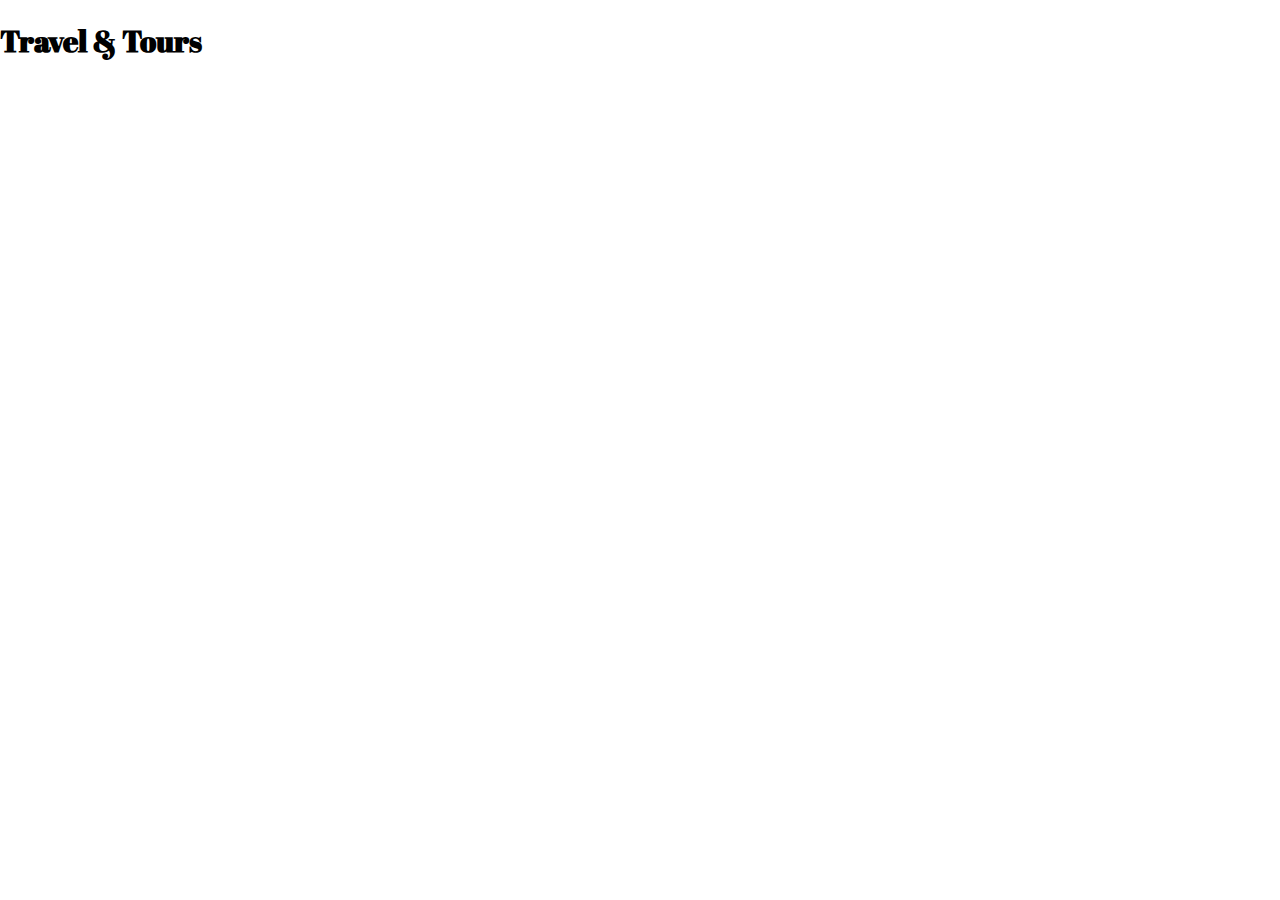
==== index.html @ 847c8638 "EziTech new assignment begin. Basic requirements gathering started." ====
<!DOCTYPE html>
<html lang="en">
<head>
    <meta charset="UTF-8">
    <meta name="viewport" content="width=device-width, initial-scale=1.0">
    <link rel="stylesheet" href="./style.css">
    <title>Hepta — Free Website Template by Colorlib</title>
</head>
<body>
    <h1 class="heading">Travel &amp; Tours</h1>
</body>
</html>
---- style.css ----
@font-face {
    font-family: abril-fat-face-regular;
    src: url(./fonts/AbrilFatface-Regular.ttf);
}

@font-face {
    font-family: mukta-mahi-regular;
    src: url(./fonts/MuktaMahee-Regular.ttf);
}

@font-face {
    font-family: mukta-mahi-bold;
    src: url(./fonts/MuktaMahee-Bold.ttf);
}

:root {
    --blue: #007bff;
    --indigo: #6610f2;
    --purple: #6f42c1;
    --pink: #e83e8c;
    --red: #dc3545;
    --orange: #fd7e14;
    --yellow: #ffc107;
    --green: #28a745;
    --teal: #20c997;
    --cyan: #17a2b8;
    --white: #fff;
    --gray: #6c757d;
    --gray-dark: #343a40;
    --primary: #65c0ba;
    --secondary: #6c757d;
    --success: #28a745;
    --info: #17a2b8;
    --warning: #ffc107;
    --danger: #dc3545;
    --light: #f8f9fa;
    --dark: #343a40;
    --breakpoint-xs: 0;
    --breakpoint-sm: 576px;
    --breakpoint-md: 768px;
    --breakpoint-lg: 992px;
    --breakpoint-xl: 1200px;
    --font-family-sans-serif: -apple-system, BlinkMacSystemFont, "Segoe UI", Roboto, "Helvetica Neue", Arial, sans-serif, "Apple Color Emoji", "Segoe UI Emoji", "Segoe UI Symbol";
    --font-family-monospace: SFMono-Regular, Menlo, Monaco, Consolas, "Liberation Mono", "Courier New", monospace;
}

body {
    margin: 0;
    padding: 0;
    font-size: 15px;
}
.heading{
    font-family: abril-fat-face-regular, sans-serif, arial;
}
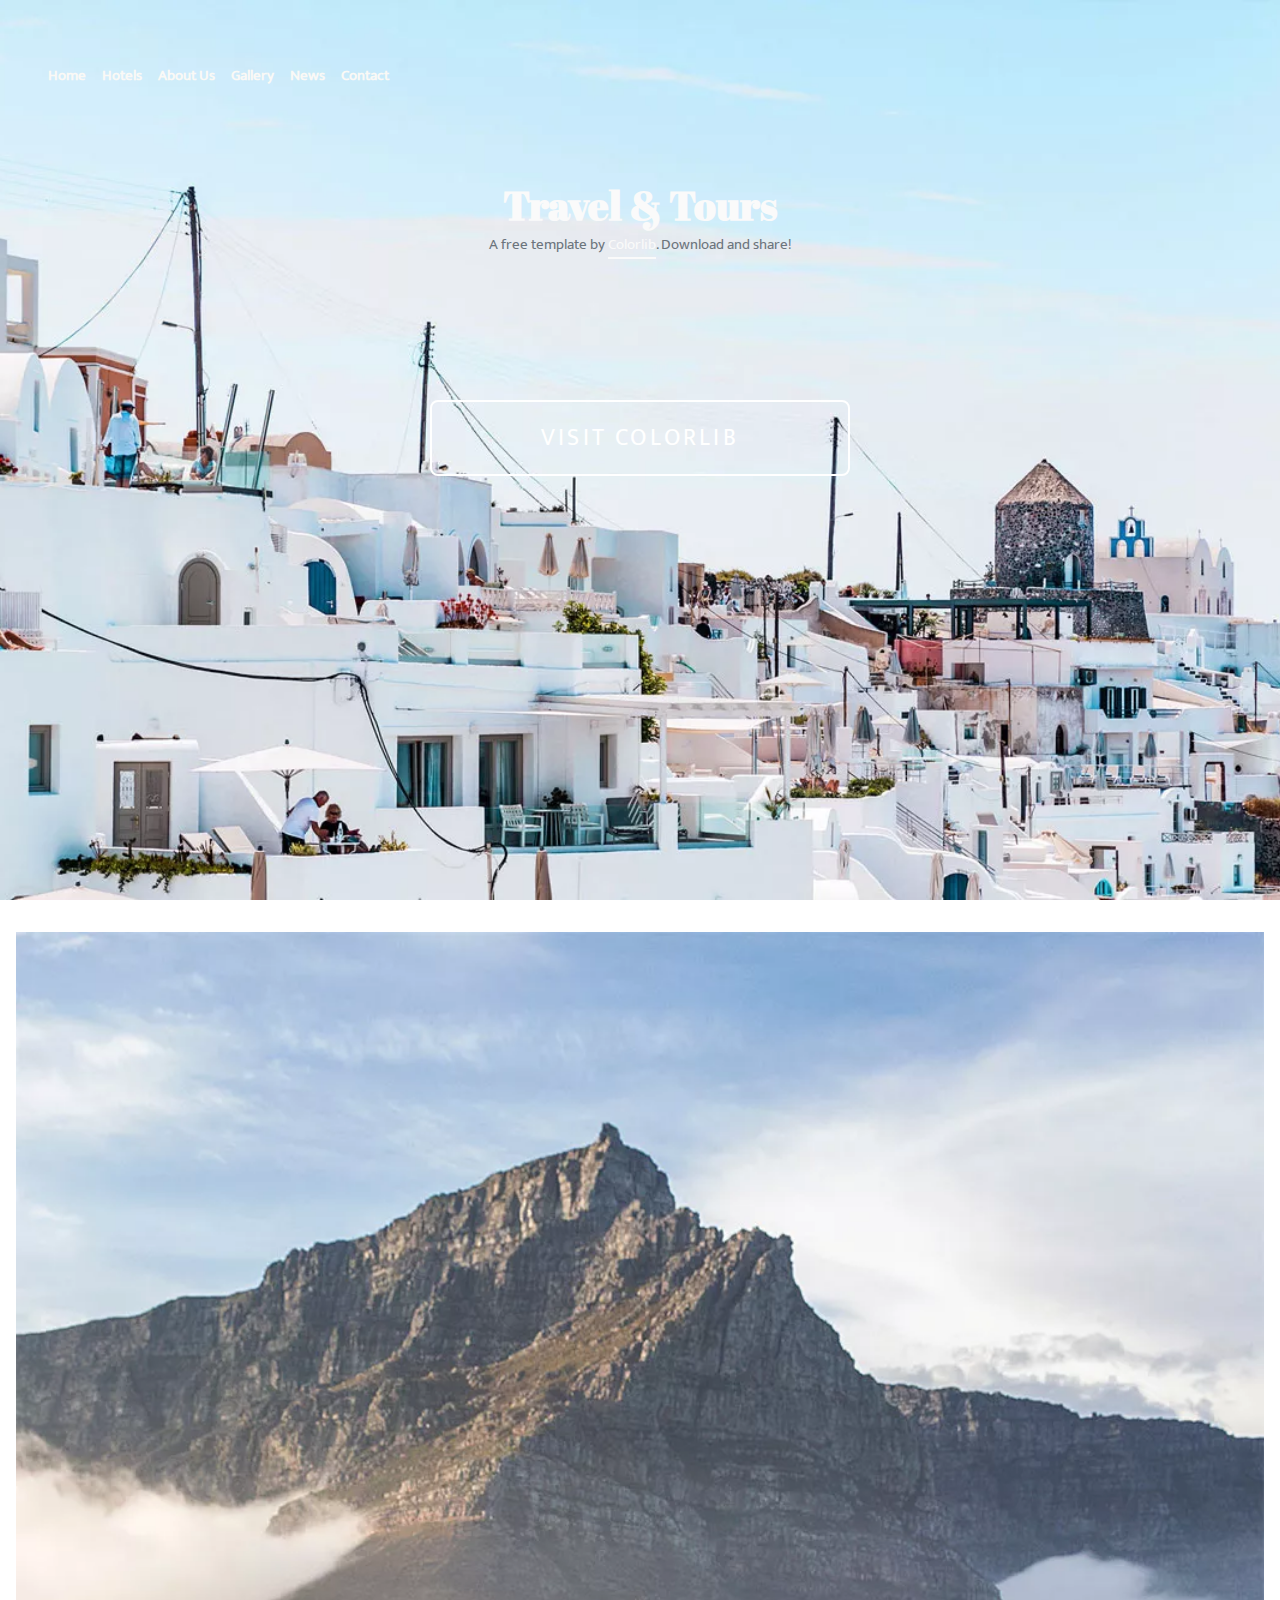
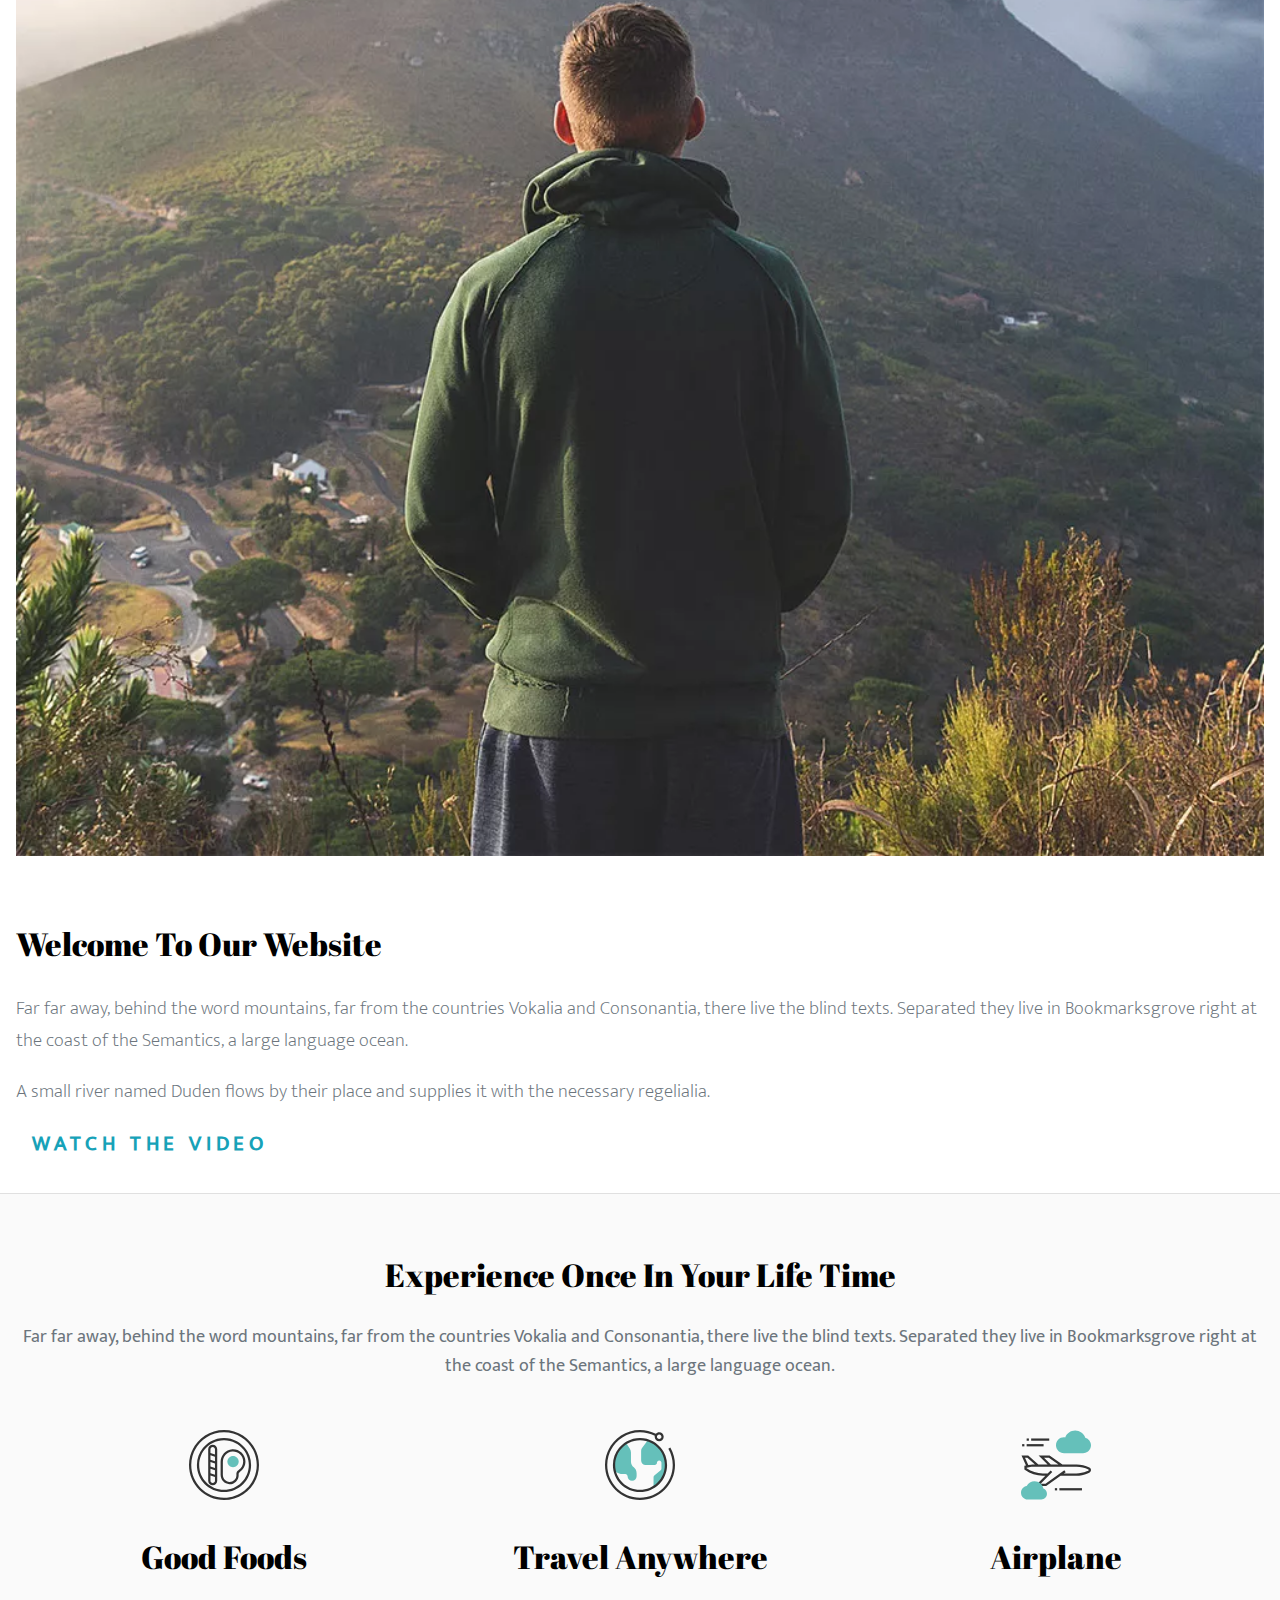
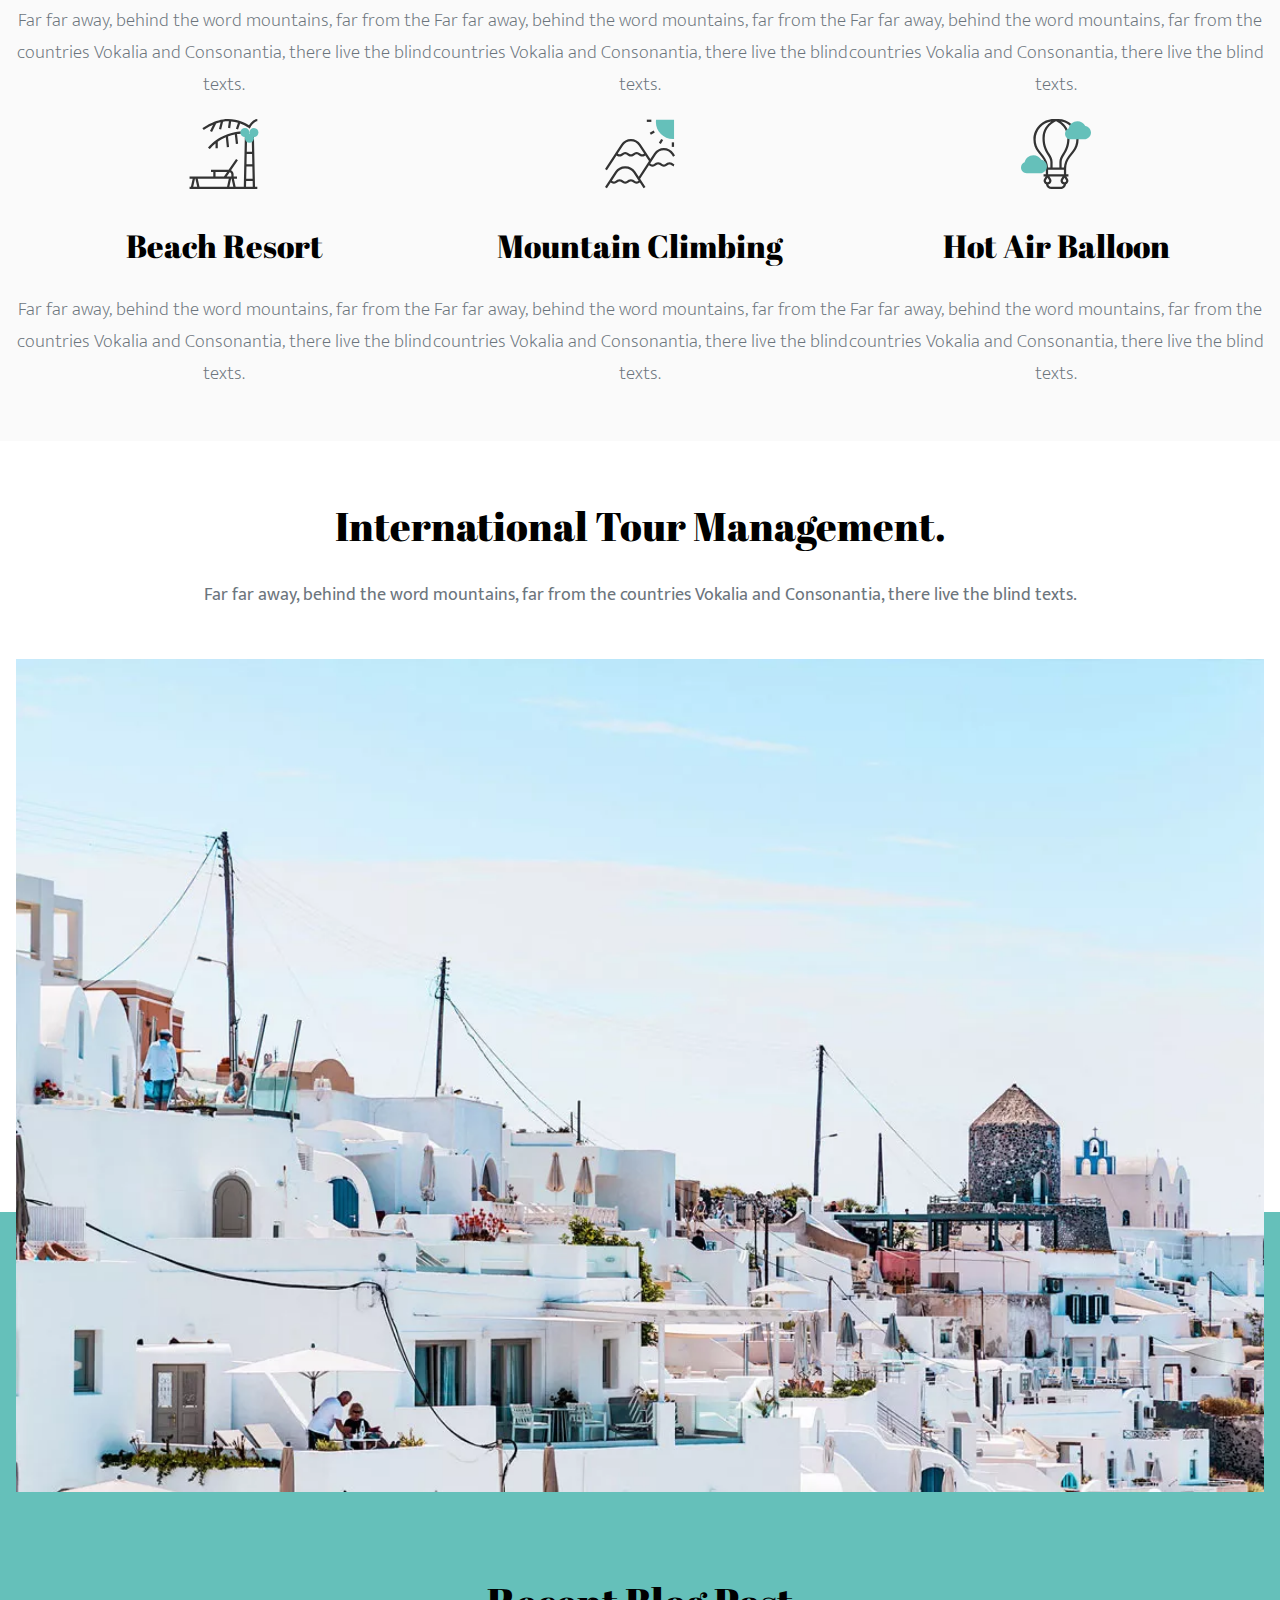
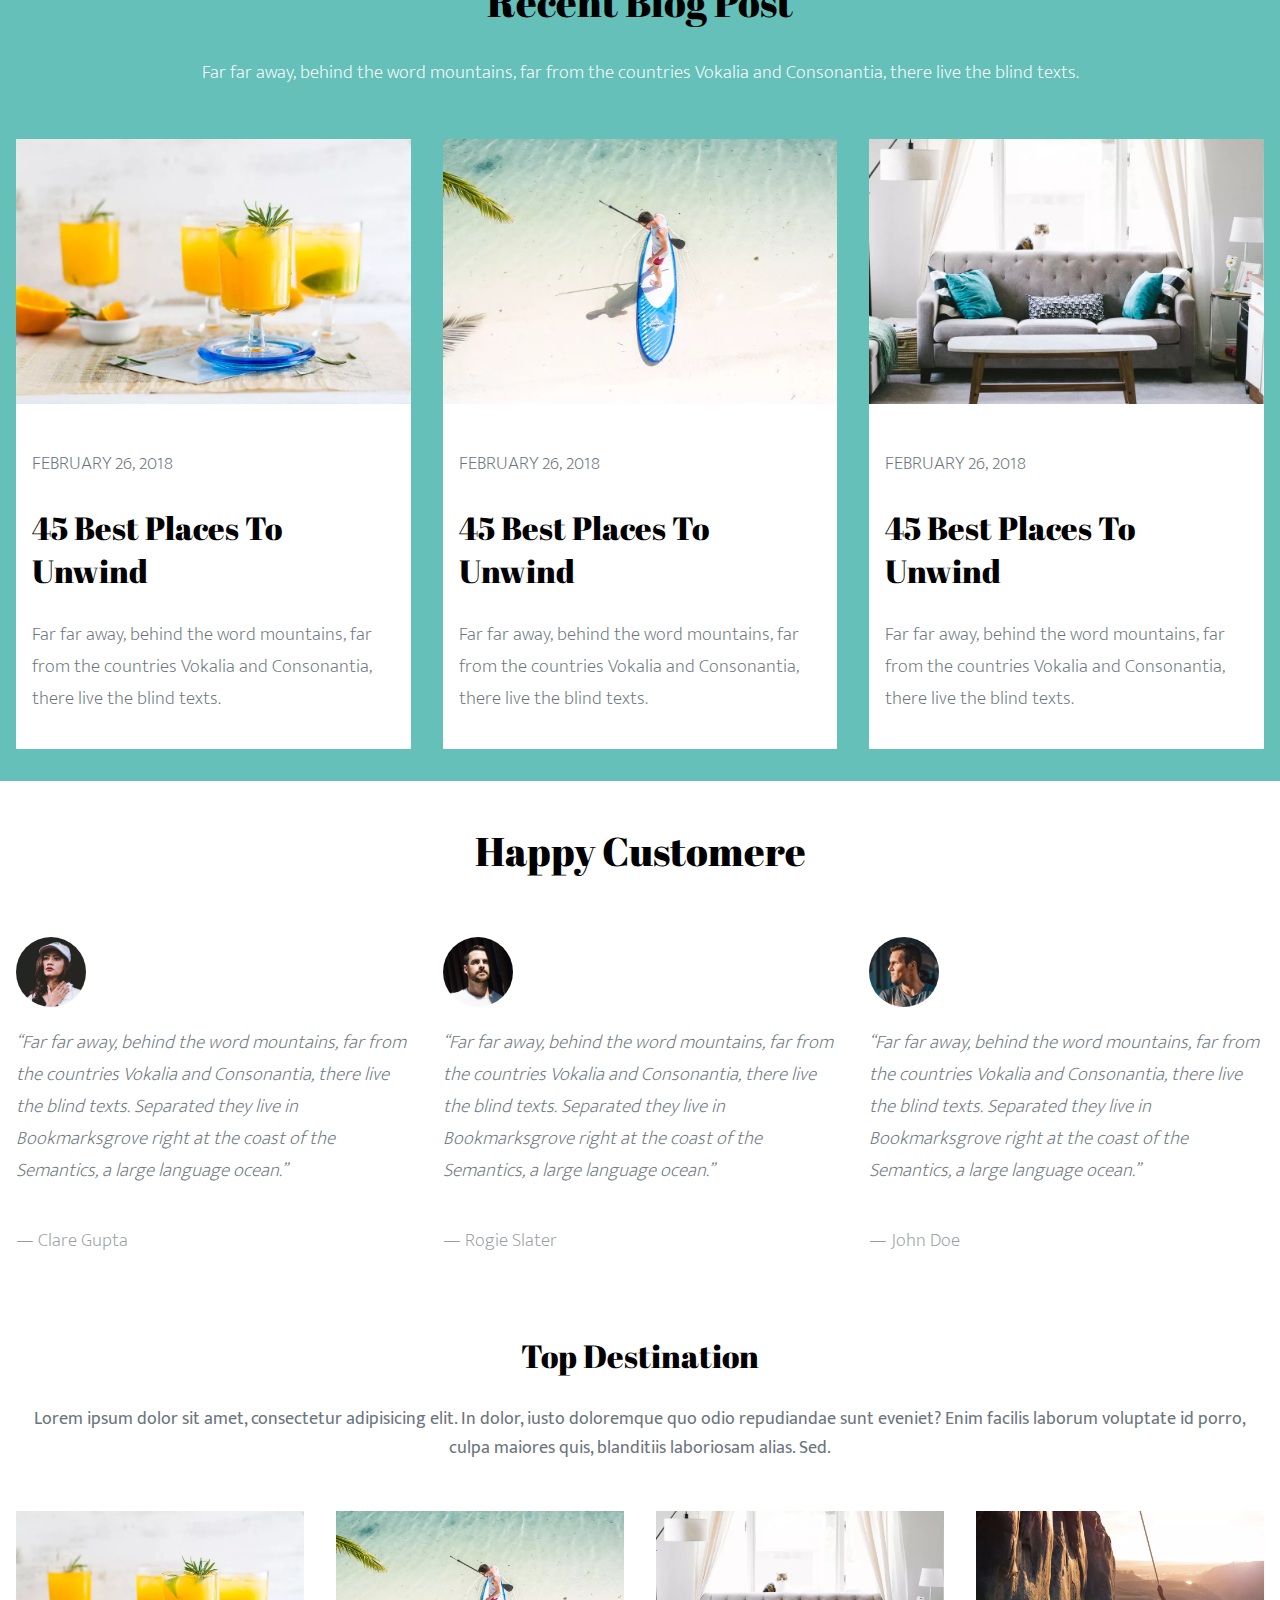
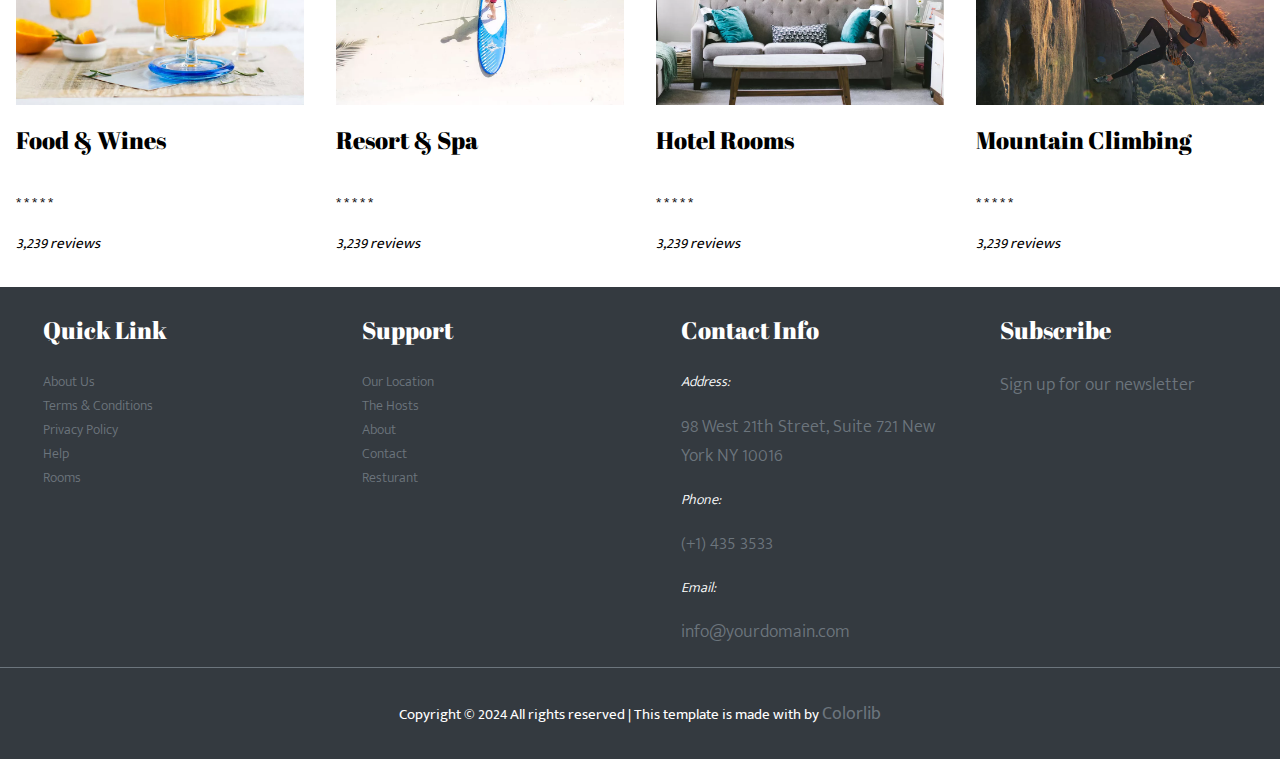
==== commit 81eb22ff: "Landing page design finalized, mobil, tab & desktop" ====
--- a/index.html
+++ b/index.html
@@ -1,12 +1,337 @@
 <!DOCTYPE html>
 <html lang="en">
+
 <head>
     <meta charset="UTF-8">
     <meta name="viewport" content="width=device-width, initial-scale=1.0">
     <link rel="stylesheet" href="./style.css">
+    <link rel="stylesheet" href="./fontawesome/css/fontawesome.min.css">
     <title>Hepta — Free Website Template by Colorlib</title>
 </head>
+
 <body>
-    <h1 class="heading">Travel &amp; Tours</h1>
+    <header>
+        <div class="nav-bar">
+            <div class="brand level-3-heading white-text">Hepta</div>
+            <ul class="nav-menu">
+                <li>
+                    <a href="#" class="nav-link">Home</a>
+                </li>
+                <li>
+                    <a href="#" class="nav-link">Hotels</a>
+                </li>
+                <li>
+                    <a href="#" class="nav-link">About Us</a>
+                </li>
+                <li>
+                    <a href="#" class="nav-link">Gallery</a>
+                </li>
+                <li>
+                    <a href="#" class="nav-link">News</a>
+                </li>
+                <li>
+                    <a href="#" class="nav-link">Contact</a>
+                </li>
+            </ul>
+        </div>
+        <div class="banner">
+            <h1 class="banner-heading">Travel & Tours</h1>
+            <p class="banner-text">A free template by <a href="#">Colorlib</a>. Download and share!</p>
+            <a href="#" class="btn btn-white-border">visit colorlib</a>
+        </div>
+    </header>
+    <main>
+        <section class="welcome">
+            <div class="welcome-header">
+                <img src="./images/man_on_mountain.jpg.webp" alt="man exploring scence from top of mountain">
+            </div>
+            <div class="welcome-body">
+                <h2 class="level-2-heading">Welcome To Our Website</h2>
+                <p class="light-gray-text-extra-light">
+                    Far far away, behind the word mountains, far from the countries Vokalia and Consonantia, there live
+                    the blind texts. Separated they live in Bookmarksgrove right at the coast of the Semantics, a large
+                    language ocean.
+                </p>
+                <p class="light-gray-text-extra-light">
+                    A small river named Duden flows by their place and supplies it with the necessary regelialia.
+                </p>
+                <a href="#" class="video-tour">
+                    <i class="fa fa-play-circle-o" aria-hidden="true"></i>
+                    WATCH THE VIDEO
+                </a>
+            </div>
+        </section>
+        <section class="experience-once">
+            <div class="experience-header">
+                <h2 class="level-2-heading">Experience Once In Your Life Time</h2>
+                <p class="gray-text">
+                    Far far away, behind the word mountains, far from the countries Vokalia and Consonantia, there live
+                    the blind texts. Separated they live in Bookmarksgrove right at the coast of the Semantics, a large
+                    language ocean.
+                </p>
+            </div>
+            <div class="experience-cards-container">
+                <div class="card-experience">
+                    <img src="./images/card_good_foods.svg" alt="good foods image" class="card-image-sketch">
+                    <h2 class="level-2-heading">Good Foods</h2>
+                    <p class="medium-gray-text">
+                        Far far away, behind the word mountains, far from the countries Vokalia and Consonantia, there
+                        live the blind texts.
+                    </p>
+                </div>
+                <div class="card-experience">
+                    <img src="./images/card_travel_anywhere.svg" alt="travel anywhere image" class="card-image-sketch">
+                    <h2 class="level-2-heading">Travel Anywhere</h2>
+                    <p class="medium-gray-text">
+                        Far far away, behind the word mountains, far from the countries Vokalia and Consonantia, there
+                        live the blind texts.
+                    </p>
+                </div>
+                <div class="card-experience">
+                    <img src="./images/card_airplane.svg" alt="travel anywhere image" class="card-image-sketch">
+                    <h2 class="level-2-heading">Airplane</h2>
+                    <p class="medium-gray-text">
+                        Far far away, behind the word mountains, far from the countries Vokalia and Consonantia, there
+                        live the blind texts.
+                    </p>
+                </div>
+                <div class="card-experience">
+                    <img src="./images/card_beach.svg" alt="travel anywhere image" class="card-image-sketch">
+                    <h2 class="level-2-heading">Beach Resort</h2>
+                    <p class="medium-gray-text">
+                        Far far away, behind the word mountains, far from the countries Vokalia and Consonantia, there
+                        live the blind texts.
+                    </p>
+                </div>
+                <div class="card-experience">
+                    <img src="./images/card_mountains.svg" alt="travel anywhere image" class="card-image-sketch">
+                    <h2 class="level-2-heading">Mountain Climbing</h2>
+                    <p class="medium-gray-text">
+                        Far far away, behind the word mountains, far from the countries Vokalia and Consonantia, there
+                        live the blind texts.
+                    </p>
+                </div>
+                <div class="card-experience">
+                    <img src="./images/card_hot_air_balloon.svg" alt="travel anywhere image" class="card-image-sketch">
+                    <h2 class="level-2-heading">Hot Air Balloon</h2>
+                    <p class="medium-gray-text">
+                        Far far away, behind the word mountains, far from the countries Vokalia and Consonantia, there
+                        live the blind texts.
+                    </p>
+                </div>
+            </div>
+        </section>
+        <section class="tour-management">
+            <div class="tour-management-header">
+                <h1 class="level-1-heading">International Tour Management.</h1>
+                <p class="gray-text">
+                    Far far away, behind the word mountains, far from the countries Vokalia and Consonantia, there
+                    live the blind texts.
+                </p>
+            </div>
+            <div class="slider">
+                <img src="./images/city-top-view.webp" alt="" class="slider-image">
+            </div>
+        </section>
+        <section class="blog-post">
+            <div class="blog-post-header">
+                <h1 class="level-1-heading">Recent Blog Post</h1>
+                <p class="medium-white-text">
+                    Far far away, behind the word mountains, far from the countries Vokalia and Consonantia, there
+                    live the blind texts.
+                </p>
+            </div>
+            <div class="blog-cards-container">
+                <div class="blog-card">
+                    <div class="card-header">
+                        <img src="./images/mango-juices.webp" alt="mango juices image" class="blog-card-image">
+                    </div>
+                    <div class="card-body">
+                        <p class="blog-date medium-gray-text">february 26, 2018</p>
+                        <h2 class="level-2-heading">45 Best Places To Unwind</h2>
+                        <p class="medium-gray-text">
+                            Far far away, behind the word mountains, far from the countries Vokalia and Consonantia,
+                            there
+                            live the blind texts.
+                        </p>
+                    </div>
+                </div>
+                <div class="blog-card">
+                    <div class="card-header">
+                        <img src="./images/man-on-boat.webp" alt="mango juices image" class="blog-card-image">
+                    </div>
+                    <div class="card-body">
+                        <p class="blog-date medium-gray-text">february 26, 2018</p>
+                        <h2 class="level-2-heading">45 Best Places To Unwind</h2>
+                        <p class="medium-gray-text">
+                            Far far away, behind the word mountains, far from the countries Vokalia and Consonantia,
+                            there
+                            live the blind texts.
+                        </p>
+                    </div>
+                </div>
+                <div class="blog-card">
+                    <div class="card-header">
+                        <img src="./images/sofa-in-room.webp" alt="mango juices image" class="blog-card-image">
+                    </div>
+                    <div class="card-body">
+                        <p class="blog-date medium-gray-text">february 26, 2018</p>
+                        <h2 class="level-2-heading">45 Best Places To Unwind</h2>
+                        <p class="medium-gray-text">
+                            Far far away, behind the word mountains, far from the countries Vokalia and Consonantia,
+                            there
+                            live the blind texts.
+                        </p>
+                    </div>
+                </div>
+            </div>
+        </section>
+        <section class="happy-customers">
+            <div class="happy-customers-header">
+                <h1 class="level-1-heading">Happy Customere</h1>
+            </div>
+            <div class="customers-cards-container">
+                <div class="customer-card">
+                    <img src="./images/card_jean_love.webp" alt="customer's image" class="customer-card-image">
+                    <p class="medium-gray-text">
+                        <i>“Far far away, behind the word mountains, far from the countries Vokalia and Consonantia,
+                            there live the blind texts. Separated they live in Bookmarksgrove right at the coast of
+                            the Semantics, a large language ocean.”</i>
+                    </p>
+                    <p class="customer-name light-gray-text-extra-light">— Clare Gupta</p>
+                </div>
+                <div class="customer-card">
+                    <img src="./images/card_jeff_stark.webp" alt="customer's image" class="customer-card-image">
+                    <p class="medium-gray-text">
+                        <i>“Far far away, behind the word mountains, far from the countries Vokalia and Consonantia,
+                            there live the blind texts. Separated they live in Bookmarksgrove right at the coast of
+                            the Semantics, a large language ocean.”</i>
+                    </p>
+                    <p class="customer-name light-gray-text-extra-light">— Rogie Slater</p>
+                </div>
+                <div class="customer-card">
+                    <img src="./images/card_vince_richardson.webp" alt="customer's image" class="customer-card-image">
+                    <p class="medium-gray-text">
+                        <i>“Far far away, behind the word mountains, far from the countries Vokalia and Consonantia,
+                            there live the blind texts. Separated they live in Bookmarksgrove right at the coast of
+                            the Semantics, a large language ocean.”</i>
+                    </p>
+                    <p class="customer-name light-gray-text-extra-light">— John Doe</p>
+                </div>
+            </div>
+        </section>
+        <section class="top-destinations">
+            <div class="top-destinations-header">
+                <h2 class="level-2-heading">Top Destination</h2>
+                <p class="gray-text">
+                    Lorem ipsum dolor sit amet, consectetur adipisicing elit. In dolor, iusto doloremque quo odio
+                    repudiandae sunt eveniet? Enim facilis laborum voluptate id porro, culpa maiores quis, blanditiis
+                    laboriosam alias. Sed.
+                </p>
+            </div>
+            <div class="top-destinations-cards-container">
+                <div class="card-top-destinations">
+                    <img src="./images/mango-juices.webp" alt="good foods image" class="card-image-destination">
+                    <h2 class="level-3-heading">Food & Wines</h2>
+                    <div class="card-destination-footer">
+                        <p>* * * * *</p>
+                        <p><i>3,239 reviews</i></p>
+                    </div>
+                </div>
+                <div class="card-top-destinations">
+                    <img src="./images/man-on-boat.webp" alt="good foods image" class="card-image-destination">
+                    <h2 class="level-3-heading">Resort & Spa</h2>
+                    <div class="card-destination-footer">
+                        <p>* * * * *</p>
+                        <p><i>3,239 reviews</i></p>
+                    </div>
+                </div>
+                <div class="card-top-destinations">
+                    <img src="./images/sofa-in-room.webp" alt="good foods image" class="card-image-destination">
+                    <h2 class="level-3-heading">Hotel Rooms</h2>
+                    <div class="card-destination-footer">
+                        <p>* * * * *</p>
+                        <p><i>3,239 reviews</i></p>
+                    </div>
+                </div>
+                <div class="card-top-destinations">
+                    <img src="./images/girl-climbing-hill.webp" alt="good foods image" class="card-image-destination">
+                    <h2 class="level-3-heading">Mountain Climbing</h2>
+                    <div class="card-destination-footer">
+                        <p>* * * * *</p>
+                        <p><i>3,239 reviews</i></p>
+                    </div>
+                </div>
+            </div>
+        </section>
+    </main>
+    <footer>
+        <div class="footer-top">
+            <table>
+                <tr class="footer-col">
+                    <td>
+                        <ul>
+                            <li>
+                                <h3 class="level-3-heading">Quick Link</h3>
+                            </li>
+                            <li><a href="#" class="footer-link">About Us</a></li>
+                            <li><a href="#" class="footer-link">Terms & Conditions</a></li>
+                            <li><a href="#" class="footer-link">Privacy Policy</a></li>
+                            <li><a href="#" class="footer-link">Help</a></li>
+                            <li><a href="#" class="footer-link">Rooms</a></li>
+                        </ul>
+                    </td>
+                    <td>
+                        <ul>
+                            <li>
+                                <h3 class="level-3-heading">Support</h3>
+                            </li>
+                            <li><a href="#" class="footer-link">Our Location</a></li>
+                            <li><a href="#" class="footer-link">The Hosts</a></li>
+                            <li><a href="#" class="footer-link">About</a></li>
+                            <li><a href="#" class="footer-link">Contact</a></li>
+                            <li><a href="#" class="footer-link">Resturant</a></li>
+                        </ul>
+                    </td>
+                    <td>
+                        <ul>
+                            <li>
+                                <h3 class="level-3-heading">Contact Info</h3>
+                            </li>
+                            <li>
+                                <p class="white-text"><i>Address:</i></p>
+                                <p class="gray-text">98 West 21th Street, Suite 721 New York NY 10016</p>
+                            </li>
+                            <li>
+                                <p class="white-text"><i>Phone:</i></p>
+                                <p class="gray-text">(+1) 435 3533</p>
+                            </li>
+                            <li>
+                                <p class="white-text"><i>Email:</i></p>
+                                <p class="gray-text">info@yourdomain.com</p>
+                            </li>
+                        </ul>
+                    </td>
+                    <td>
+                        <ul>
+                            <li>
+                                <h3 class="level-3-heading">Subscribe</h3>
+                            </li>
+                            <li>
+                                <p class="gray-text">Sign up for our newsletter</p>
+                            </li>
+                        </ul>
+                    </td>
+                </tr>
+            </table>
+        </div>
+        <div class="footer-bottom">
+            <p class="white-text">
+                Copyright © 2024 All rights reserved | This template is made with by <a href="#"
+                    class="gray-text">Colorlib</a>
+            </p>
+        </div>
+    </footer>
 </body>
+
 </html>--- a/style.css
+++ b/style.css
@@ -1,6 +1,16 @@
 @font-face {
     font-family: abril-fat-face-regular;
     src: url(./fonts/AbrilFatface-Regular.ttf);
+}
+
+@font-face {
+    font-family: mukta-mahi-extra-light;
+    src: url(./fonts/MuktaMahee-ExtraLight.ttf);
+}
+
+@font-face {
+    font-family: mukta-mahi-light;
+    src: url(./fonts/MuktaMahee-Light.ttf);
 }
 
 @font-face {
@@ -25,7 +35,9 @@
     --teal: #20c997;
     --cyan: #17a2b8;
     --white: #fff;
+    --off-white: #FAF9F6;
     --gray: #6c757d;
+    --light-gray: #6c757d;
     --gray-dark: #343a40;
     --primary: #65c0ba;
     --secondary: #6c757d;
@@ -33,7 +45,7 @@
     --info: #17a2b8;
     --warning: #ffc107;
     --danger: #dc3545;
-    --light: #f8f9fa;
+    --light: #fafafa;
     --dark: #343a40;
     --breakpoint-xs: 0;
     --breakpoint-sm: 576px;
@@ -48,7 +60,503 @@
     margin: 0;
     padding: 0;
     font-size: 15px;
-}
-.heading{
-    font-family: abril-fat-face-regular, sans-serif, arial;
+    font-family: mukta-mahi-regular, sans-serif;
+    /* width: 100vw; */
+}
+
+/* ------------------------------------ */
+
+header {
+    /* height: 3rem; */
+    /* width: 100vw; */
+    background-image: url(./images/city-top-view.webp);
+    background-color: var(--secondary);
+    height: 100vh;
+    background-position: center;
+    background-size: cover;
+    background-repeat: no-repeat;
+}
+
+.nav-bar {
+    display: flex;
+    flex-direction: row;
+    align-items: center;
+    padding-top: 3rem;
+    padding-bottom: 3rem;
+}
+
+.brand {
+    display: none;
+}
+
+.nav-menu {
+    display: flex;
+    flex-direction: row;
+    justify-content: space-between;
+    list-style: none;
+}
+
+.nav-item {}
+
+.nav-link {
+    text-decoration: none;
+    padding: .5rem;
+    font-weight: bold;
+    color: var(--off-white);
+}
+
+.banner {
+    display: flex;
+    flex-direction: column;
+    align-items: center;
+}
+
+.banner-heading {
+    font-family: abril-fat-face-regular;
+    color: var(--light);
+    margin-bottom: 0;
+    font-size: 2.5rem;
+}
+
+.banner-text {
+    color: var(--gray);
+    margin-top: 0;
+}
+
+.banner-text a {
+    text-decoration: none;
+    color: var(--light);
+    border-bottom: 2px solid var(--light);
+}
+
+.banner-text a:hover {
+    color: var(--gray);
+    border-bottom: 2px solid var(--gray);
+    transition-duration: 1s;
+}
+
+.btn {
+    text-decoration: none;
+    color: var(--white);
+    background-color: transparent;
+    text-transform: uppercase;
+    border: 2px solid var(--white);
+    border-radius: .5rem;
+    width: 80%;
+    padding: 1rem;
+    text-align: center;
+    font-size: 1.5rem;
+    /* font-weight: bold; */
+    letter-spacing: .2rem;
+    margin-top: 8rem;
+}
+
+.btn-white-border {
+    border: 2px solid var(--white);
+}
+
+.btn-white-border:hover {
+    color: var(--dark);
+    background-color: var(--white);
+}
+
+.btn-blue-border {
+    border: 2px solid var(--blue);
+}
+
+.btn-blue-border:hover {
+    color: var(--white);
+    background-color: var(--blue);
+}
+
+/* ------------------------------------ */
+
+main {
+    /* width: 100%; */
+    display: flex;
+    flex-direction: column;
+    align-items: center;
+    margin: 0;
+    padding: 0;
+}
+
+.welcome {
+    width: 100%;
+    display: flex;
+    flex-direction: column;
+    /* align-items: center; */
+    /* justify-content: space-around; */
+    background: transparent;
+    padding: 1rem;
+    margin: 0;
+}
+
+.welcome-header {
+    padding: 1rem;
+}
+
+.welcome-header img {
+    width: 100%;
+    margin: auto;
+}
+
+.welcome-body {
+    padding: 1rem;
+}
+
+.video-tour {
+    display: flex;
+    gap: 1rem;
+    font-size: 1.3rem;
+    font-weight: bolder;
+    color: var(--cyan);
+    text-decoration: none;
+    letter-spacing: .3rem;
+}
+
+.experience-once {
+    width: 100%;
+    display: flex;
+    flex-direction: column;
+    /* align-items: center; */
+    /* justify-content: space-around; */
+    text-align: center;
+    background: var(--light);
+    border-top: 1px solid #e0e0e0;
+    ;
+    padding: 1rem;
+    margin: 0;
+}
+
+.experience-header {
+    padding: 1rem;
+}
+
+.experience-cards-container {
+    padding: 1rem;
+    display: flex;
+    flex-direction: column;
+}
+
+.card-experience {
+    width: 100%;
+}
+
+.tour-management {
+    width: 100%;
+    display: flex;
+    flex-direction: column;
+    /* align-items: center; */
+    /* justify-content: space-around; */
+    text-align: center;
+    background: transparent;
+    /* border-top: 1px solid #e0e0e0; */
+    padding: 1rem;
+    margin: 0;
+}
+
+.tour-management-header {
+    padding: 1rem;
+}
+
+.slider {
+    padding: 1rem;
+}
+
+.slider-image {
+    width: 100%;
+    margin: auto;
+}
+
+.blog-post {
+    width: 100%;
+    display: flex;
+    flex-direction: column;
+    /* align-items: center; */
+    /* justify-content: space-around; */
+    /* text-align: center; */
+    background: #65c0ba;
+    padding: 1rem;
+    margin: 0;
+    margin-top: -10rem;
+    padding-top: 10rem;
+    z-index: -1;
+}
+
+.blog-post-header {
+    padding: 1rem;
+    text-align: center;
+}
+
+.blog-cards-container {
+    display: flex;
+    flex-direction: column;
+    /* gap: 1rem; */
+}
+
+.blog-card {
+    display: flex;
+    flex-direction: column;
+    background-color: var(--white);
+    margin: 1rem;
+    /* padding: 1rem; */
+}
+
+.card-header {
+    /* width: 100%; */
+}
+
+.blog-card-image {
+    width: 100%;
+}
+
+.card-body {
+    padding: 1rem;
+}
+
+.blog-date {
+    text-transform: uppercase;
+}
+
+.happy-customers {
+    width: 100%;
+    display: flex;
+    flex-direction: column;
+    /* padding: 1rem;
+    margin: 0; */
+}
+
+.happy-customers-header {
+    text-align: center;
+    padding: 1rem;
+}
+
+.customers-cards-container {
+    display: flex;
+    flex-direction: column;
+}
+
+.customer-card {
+    display: flex;
+    flex-direction: column;
+    margin: 1rem;
+}
+
+.customer-card-image {
+    width: 70px;
+    border-radius: 50%;
+}
+
+.customer-name {
+    opacity: 70%;
+}
+
+.top-destinations {
+    width: 100%;
+    display: flex;
+    flex-direction: column;
+}
+
+.top-destinations-header {
+    text-align: center;
+    padding: 1rem;
+}
+
+.top-destinations-cards-container {
+    display: flex;
+    flex-direction: column;
+}
+
+.card-top-destinations {
+    display: flex;
+    flex-direction: column;
+    margin: 1rem;
+}
+
+.card-image-destination {
+    width: 100%;
+}
+
+/* ------------------------------------ */
+footer {
+    width: 100%;
+    display: flex;
+    flex-direction: column;
+    color: var(--white);
+    background-color: var(--dark);
+}
+
+footer a {
+    text-decoration: none;
+    color: var(--gray);
+}
+
+footer a:hover {
+    color: var(--white);
+    transition-duration: .5s;
+}
+
+footer li {
+    list-style: none;
+    font-family: mukta-mahi-light;
+    font-size: 1.2rem;
+}
+
+.footer-top {
+    width: 100%;
+    border-bottom: 1px solid var(--gray);
+}
+
+.footer-col {
+    display: flex;
+    flex-direction: column;
+    gap: 2rem;
+}
+
+
+.footer-bottom {
+    padding: 1rem;
+    text-align: center;
+}
+
+
+/* ------------------------------------ */
+.level-1-heading {
+    font-family: abril-fat-face-regular;
+    font-size: 2.5rem;
+    font-weight: lighter;
+}
+
+.level-2-heading {
+    font-family: abril-fat-face-regular;
+    font-size: 2rem;
+    font-weight: lighter;
+}
+
+.level-3-heading {
+    font-family: abril-fat-face-regular;
+    font-size: 1.5rem;
+    font-weight: lighter;
+}
+
+.level-3-heading-white {}
+
+.gray-text {
+    color: var(--gray);
+    font-size: 1.1rem;
+    font-weight: lighter;
+}
+
+.light-gray-text-extra-light {
+    font-family: mukta-mahi-extra-light;
+    color: var(--gray);
+    font-size: 1.2rem;
+    font-weight: lighter;
+}
+
+.medium-gray-text {
+    font-family: mukta-mahi-extra-light;
+    color: var(--gray);
+    font-size: 1.2rem;
+    font-weight: lighter;
+}
+
+.medium-white-text {
+    font-family: mukta-mahi-extra-light;
+    color: var(--white);
+    font-size: 1.2rem;
+    font-weight: lighter;
+}
+
+.white-text {
+    color: var(--white);
+}
+
+.card-image-sketch {
+    height: 70px;
+}
+
+/* ------------------------------------- */
+/*    MIN WIDTH 768px    */
+
+@media only screen and (min-width:768px) {
+    .btn {
+        width: 30%;
+    }
+
+    .experience-cards-container {
+        display: grid;
+        grid-template-columns: repeat(2, 1fr);
+        grid-template-rows: auto;
+    }
+    .blog-post {
+        margin-top: -20rem;
+        padding-top: 20rem;
+    }
+    .blog-cards-container {
+        display: grid;
+        grid-template-columns: repeat(2, 1fr);
+        grid-template-rows: auto;
+    }
+    .customers-cards-container {
+        display: grid;
+        grid-template-columns: repeat(3, 1fr);
+        grid-template-rows: auto;
+    }
+    .top-destinations-cards-container {
+        display: grid;
+        grid-template-columns: repeat(2, 1fr);
+        grid-template-rows: auto;
+    }
+    .footer-col {
+        display: grid;
+        grid-template-columns: repeat(4, 1fr);
+        grid-template-rows: auto;
+        gap: 0rem;
+    }
+    footer li {
+        font-size: .9rem;
+    }
+}
+/* ------------------------------------- */
+/*    MIN WIDTH 1024px    */
+
+@media only screen and (min-width:1024px) {
+    .btn {
+        width: 30%;
+    }
+
+    .experience-cards-container {
+        display: grid;
+        grid-template-columns: repeat(3, 1fr);
+        grid-template-rows: auto;
+    }
+    .blog-post {
+        margin-top: -20rem;
+        padding-top: 20rem;
+    }
+    .blog-cards-container {
+        display: grid;
+        grid-template-columns: repeat(3, 1fr);
+        grid-template-rows: auto;
+    }
+    .customers-cards-container {
+        display: grid;
+        grid-template-columns: repeat(3, 1fr);
+        grid-template-rows: auto;
+    }
+    .top-destinations-cards-container {
+        display: grid;
+        grid-template-columns: repeat(4, 1fr);
+        grid-template-rows: auto;
+    }
+    .footer-col {
+        display: grid;
+        grid-template-columns: repeat(4, 1fr);
+        grid-template-rows: auto;
+        gap: 0rem;
+    }
+    footer li {
+        font-size: .9rem;
+    }
 }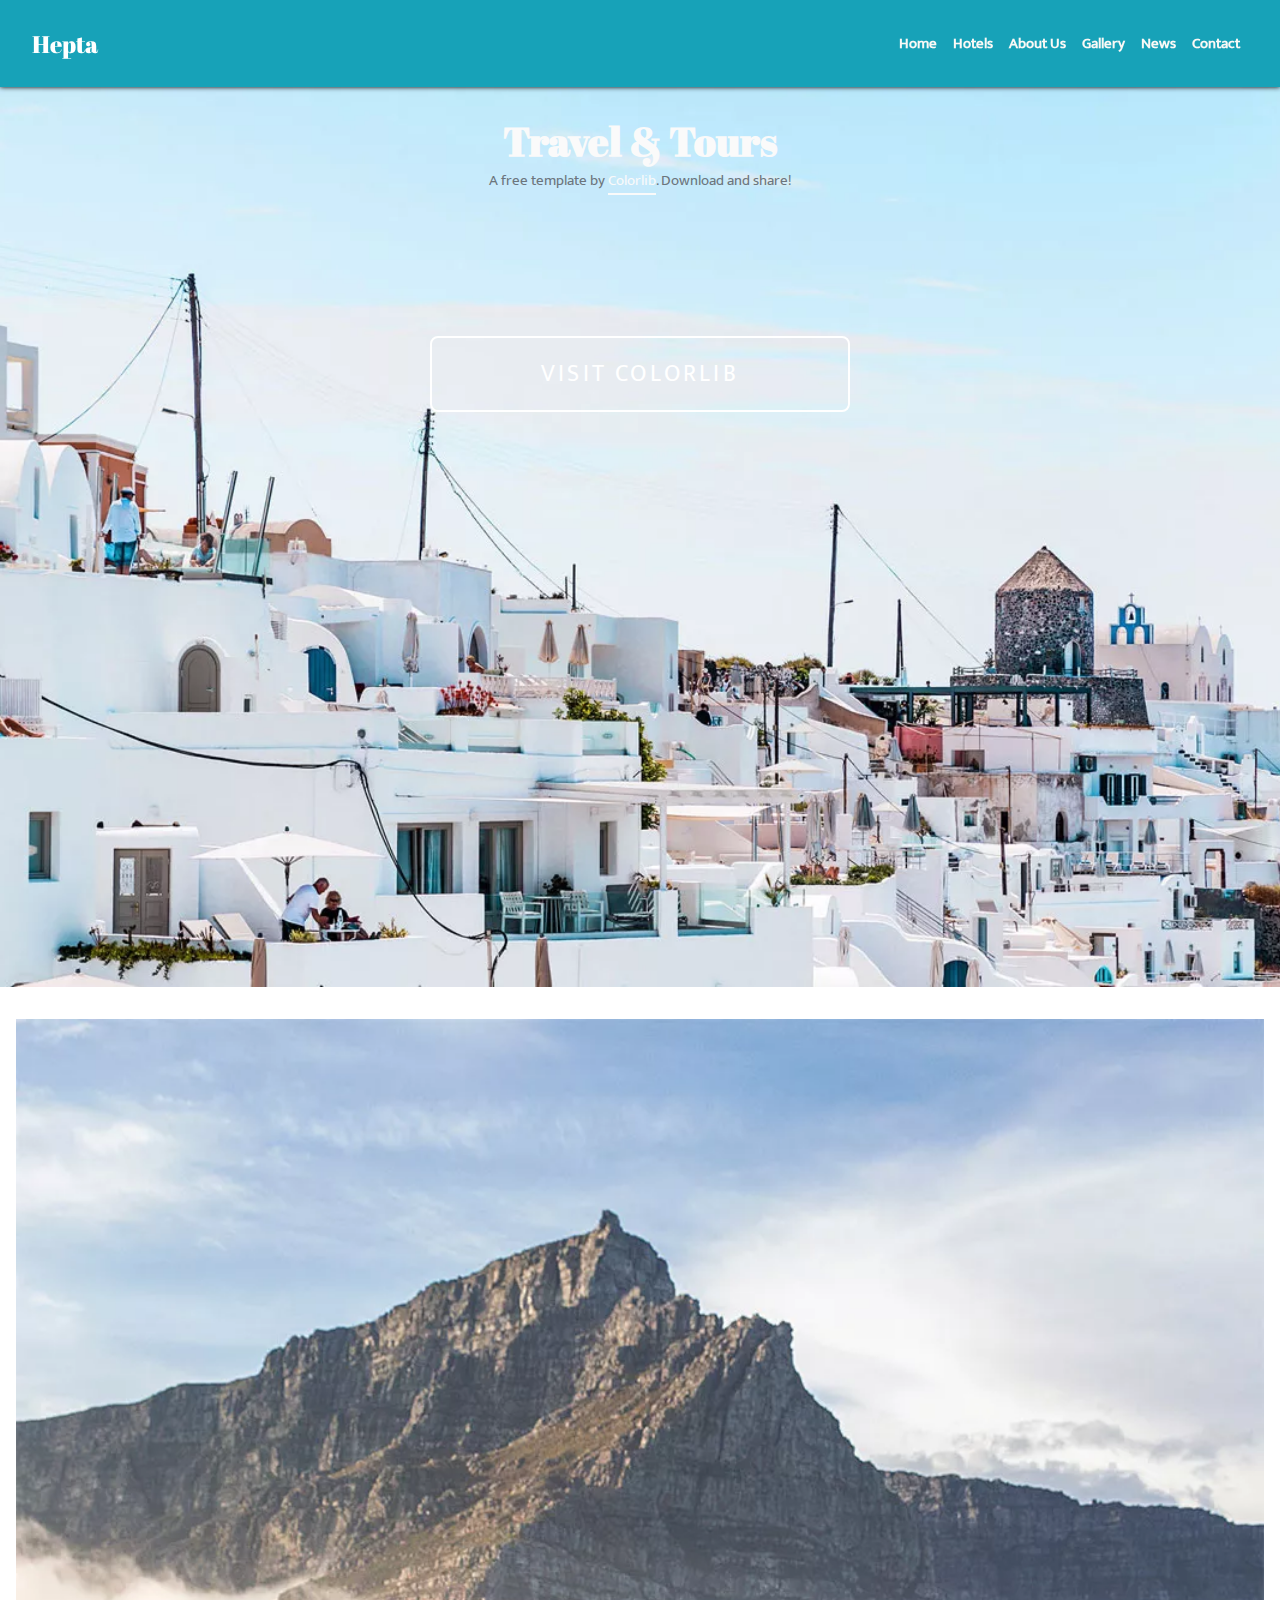
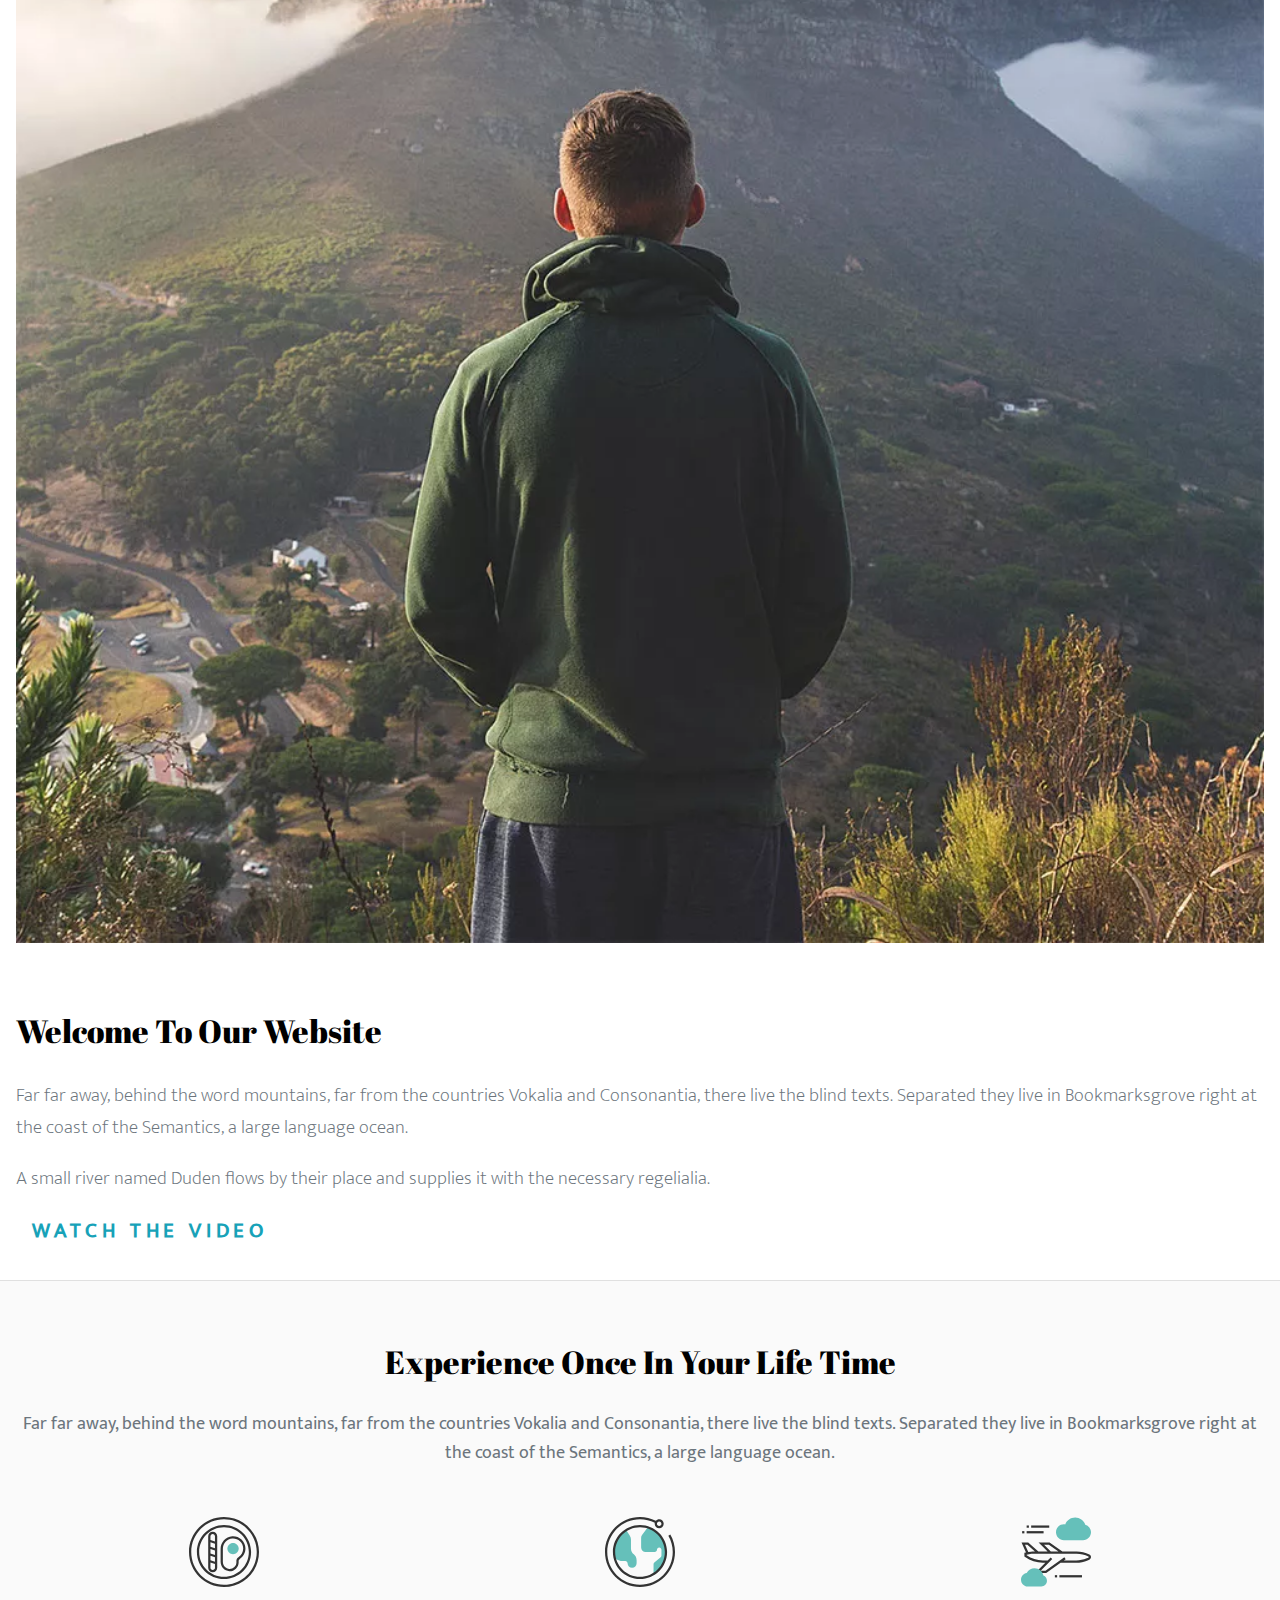
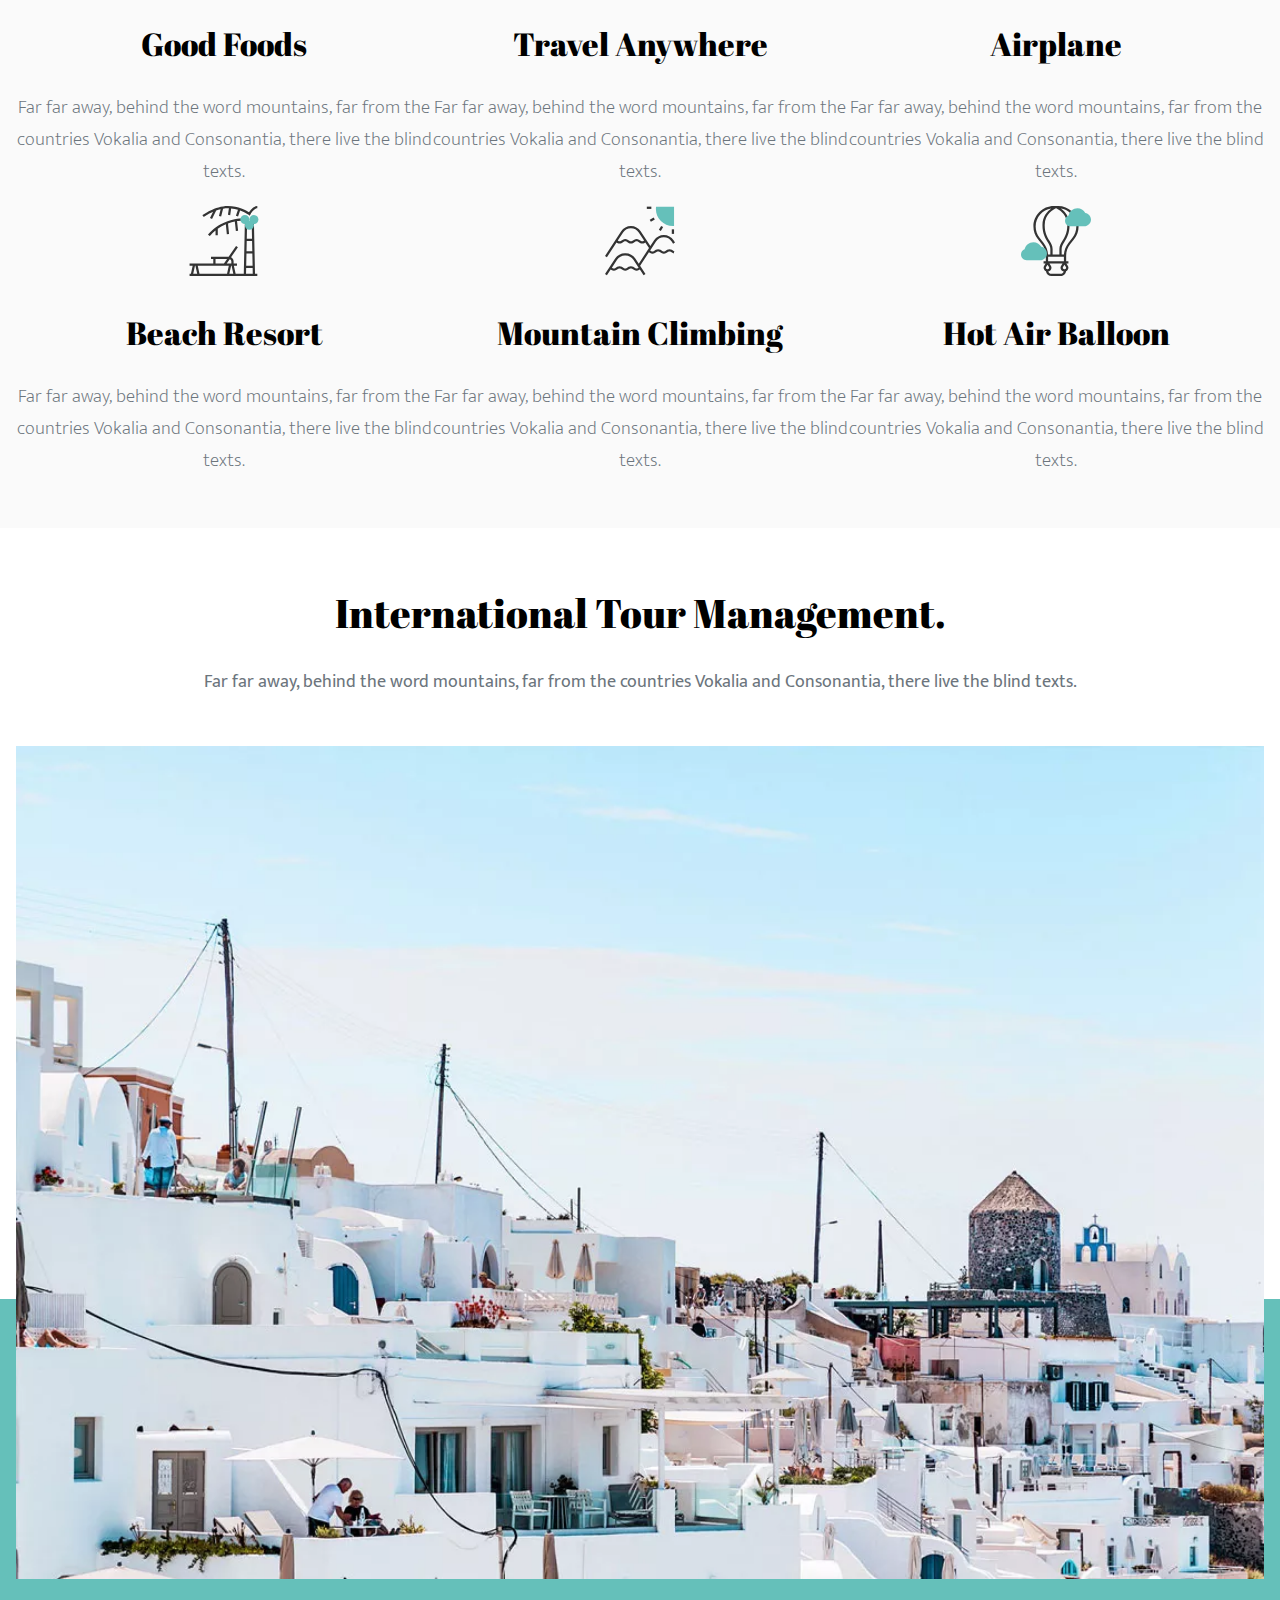
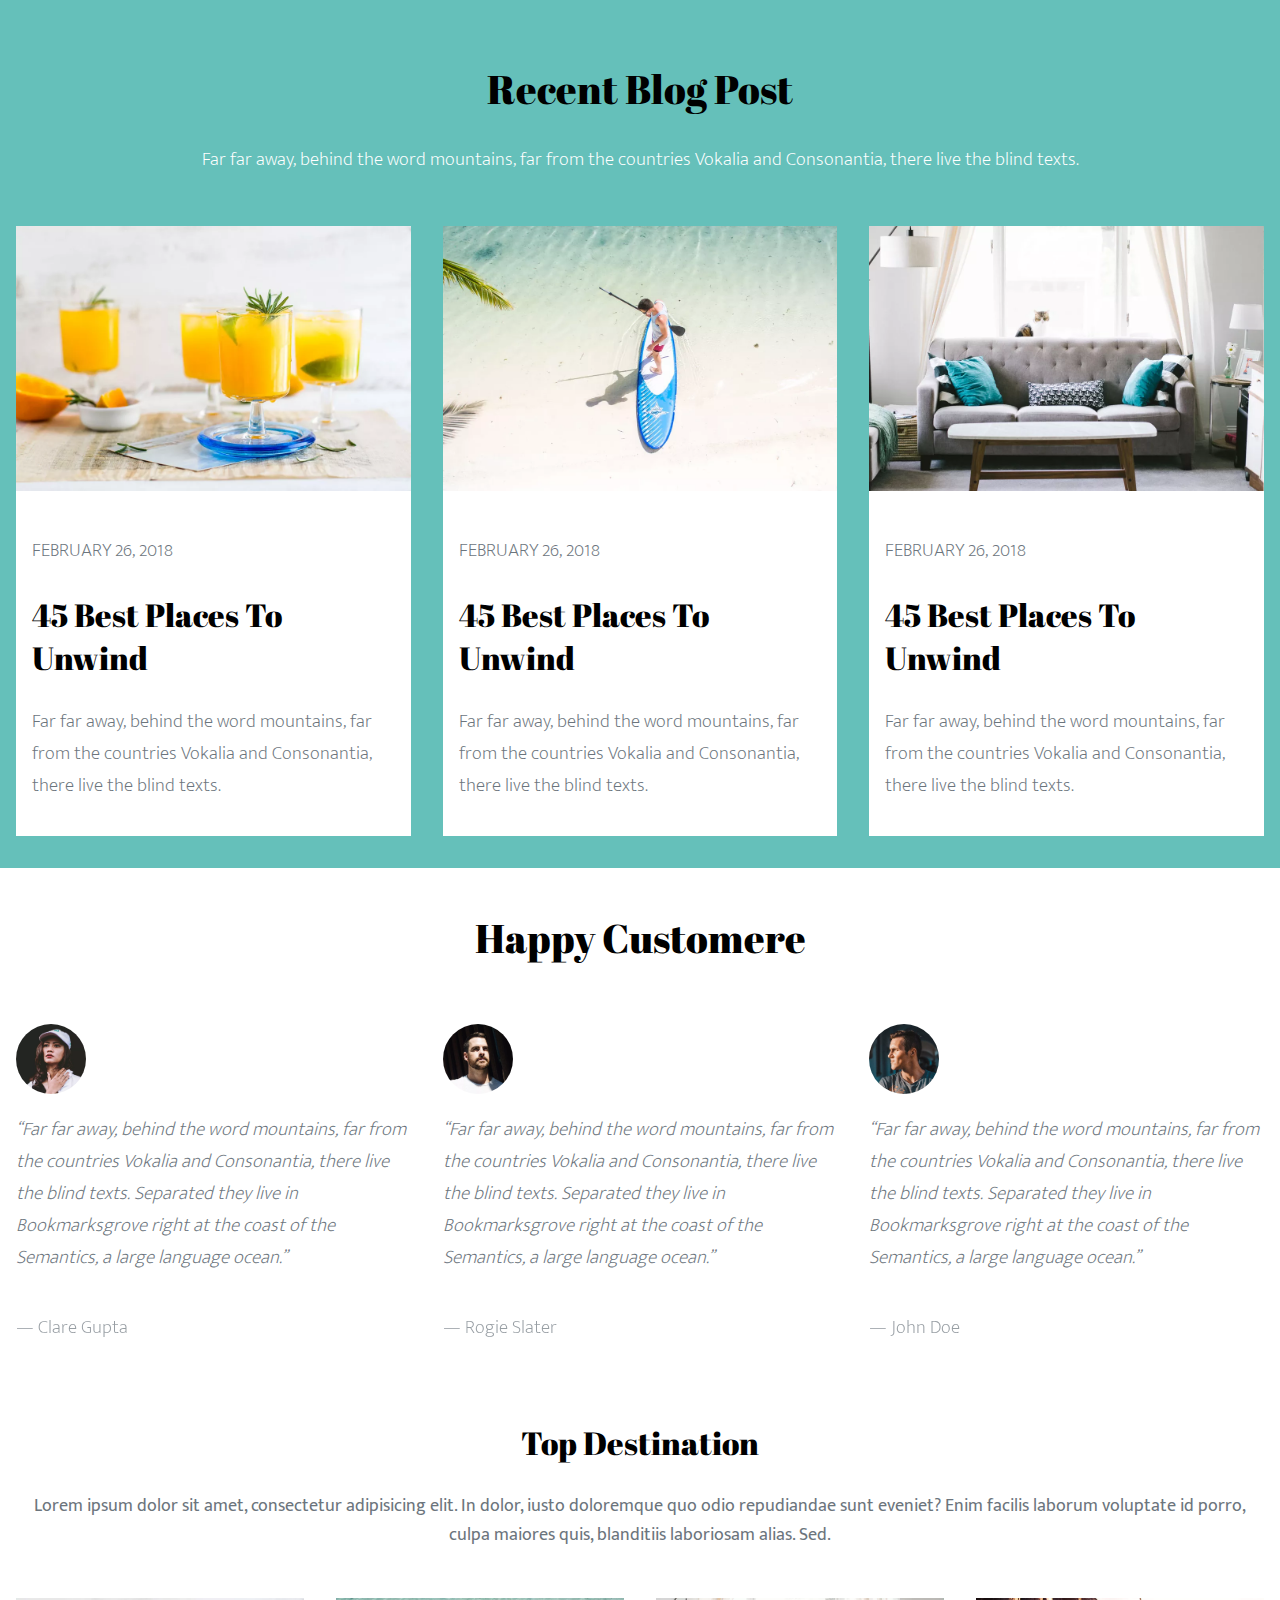
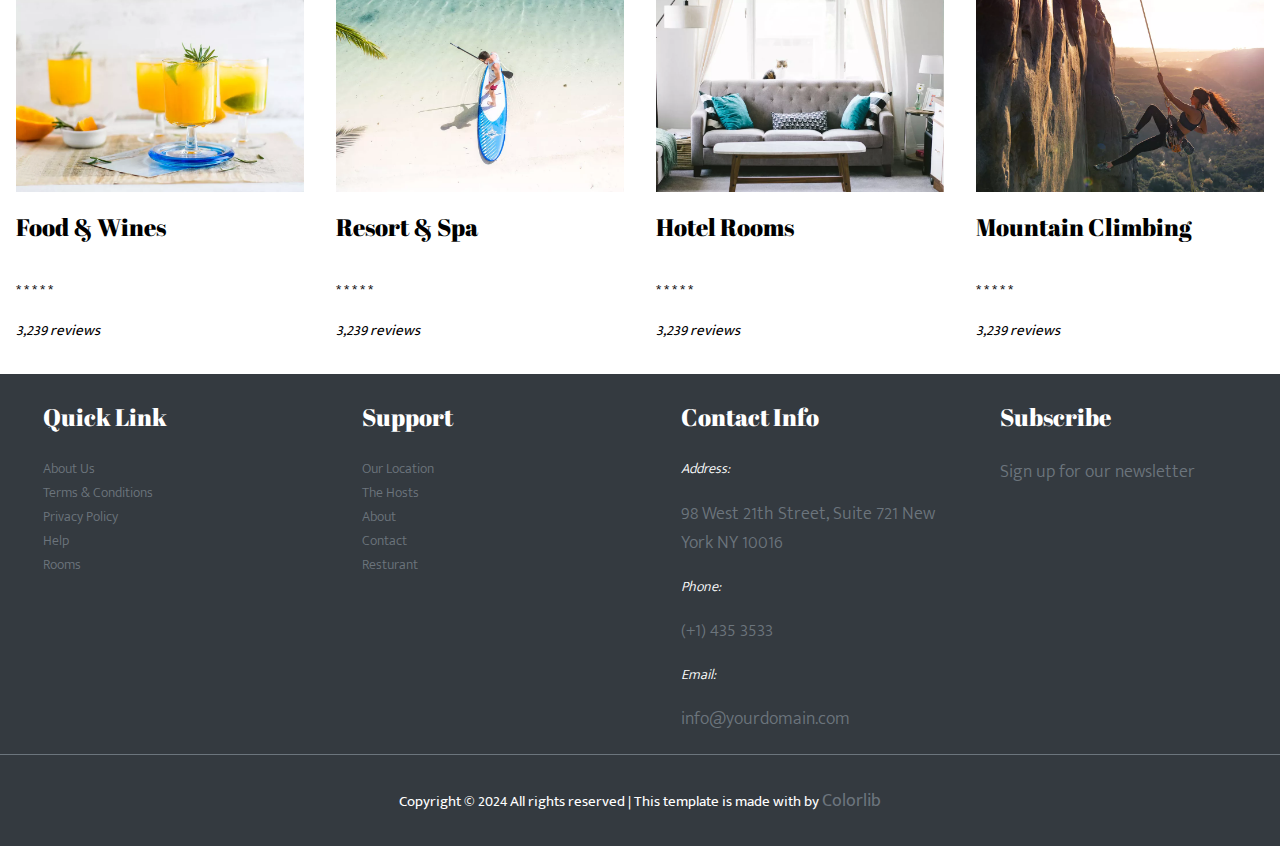
==== commit 9e492f62: "navbar design changed" ====
--- a/index.html
+++ b/index.html
@@ -10,30 +10,30 @@
 </head>
 
 <body>
+    <div class="nav-bar">
+        <div class="brand level-3-heading white-text">Hepta</div>
+        <ul class="nav-menu">
+            <li>
+                <a href="#" class="nav-link">Home</a>
+            </li>
+            <li>
+                <a href="#" class="nav-link">Hotels</a>
+            </li>
+            <li>
+                <a href="#" class="nav-link">About Us</a>
+            </li>
+            <li>
+                <a href="#" class="nav-link">Gallery</a>
+            </li>
+            <li>
+                <a href="#" class="nav-link">News</a>
+            </li>
+            <li>
+                <a href="#" class="nav-link">Contact</a>
+            </li>
+        </ul>
+    </div>
     <header>
-        <div class="nav-bar">
-            <div class="brand level-3-heading white-text">Hepta</div>
-            <ul class="nav-menu">
-                <li>
-                    <a href="#" class="nav-link">Home</a>
-                </li>
-                <li>
-                    <a href="#" class="nav-link">Hotels</a>
-                </li>
-                <li>
-                    <a href="#" class="nav-link">About Us</a>
-                </li>
-                <li>
-                    <a href="#" class="nav-link">Gallery</a>
-                </li>
-                <li>
-                    <a href="#" class="nav-link">News</a>
-                </li>
-                <li>
-                    <a href="#" class="nav-link">Contact</a>
-                </li>
-            </ul>
-        </div>
         <div class="banner">
             <h1 class="banner-heading">Travel & Tours</h1>
             <p class="banner-text">A free template by <a href="#">Colorlib</a>. Download and share!</p>
--- a/style.css
+++ b/style.css
@@ -81,8 +81,13 @@
     display: flex;
     flex-direction: row;
     align-items: center;
-    padding-top: 3rem;
-    padding-bottom: 3rem;
+    padding-top: 1rem;
+    padding-bottom: 1rem;
+    width: 100%;
+    position: sticky;
+    top: 0;
+    background-color: var(--cyan);
+    box-shadow: 0px 0px 5px black;
 }
 
 .brand {
@@ -94,9 +99,12 @@
     flex-direction: row;
     justify-content: space-between;
     list-style: none;
-}
-
-.nav-item {}
+    padding: 0;
+}
+
+/* .nav-item {
+    
+} */
 
 .nav-link {
     text-decoration: none;
@@ -302,10 +310,6 @@
     /* padding: 1rem; */
 }
 
-.card-header {
-    /* width: 100%; */
-}
-
 .blog-card-image {
     width: 100%;
 }
@@ -439,7 +443,9 @@
     font-weight: lighter;
 }
 
-.level-3-heading-white {}
+.level-3-heading-white {
+    color: var(--white);
+}
 
 .gray-text {
     color: var(--gray);
@@ -480,6 +486,19 @@
 /*    MIN WIDTH 768px    */
 
 @media only screen and (min-width:768px) {
+    .nav-bar {
+        justify-content: space-between;
+    }
+
+    .brand {
+        display: block;
+        margin-left: 2rem;
+    }
+
+    .nav-menu {
+        margin-right: 2rem;
+    }
+
     .btn {
         width: 30%;
     }
@@ -489,74 +508,64 @@
         grid-template-columns: repeat(2, 1fr);
         grid-template-rows: auto;
     }
+
     .blog-post {
         margin-top: -20rem;
         padding-top: 20rem;
     }
+
     .blog-cards-container {
         display: grid;
         grid-template-columns: repeat(2, 1fr);
         grid-template-rows: auto;
     }
+
     .customers-cards-container {
         display: grid;
         grid-template-columns: repeat(3, 1fr);
         grid-template-rows: auto;
     }
+
     .top-destinations-cards-container {
         display: grid;
         grid-template-columns: repeat(2, 1fr);
         grid-template-rows: auto;
     }
+
     .footer-col {
         display: grid;
         grid-template-columns: repeat(4, 1fr);
         grid-template-rows: auto;
         gap: 0rem;
     }
+
     footer li {
         font-size: .9rem;
     }
 }
+
 /* ------------------------------------- */
 /*    MIN WIDTH 1024px    */
 
 @media only screen and (min-width:1024px) {
-    .btn {
-        width: 30%;
-    }
-
     .experience-cards-container {
-        display: grid;
         grid-template-columns: repeat(3, 1fr);
-        grid-template-rows: auto;
-    }
+    }
+
     .blog-post {
         margin-top: -20rem;
         padding-top: 20rem;
     }
+
     .blog-cards-container {
-        display: grid;
         grid-template-columns: repeat(3, 1fr);
-        grid-template-rows: auto;
-    }
+    }
+
     .customers-cards-container {
-        display: grid;
         grid-template-columns: repeat(3, 1fr);
-        grid-template-rows: auto;
-    }
+    }
+
     .top-destinations-cards-container {
-        display: grid;
         grid-template-columns: repeat(4, 1fr);
-        grid-template-rows: auto;
-    }
-    .footer-col {
-        display: grid;
-        grid-template-columns: repeat(4, 1fr);
-        grid-template-rows: auto;
-        gap: 0rem;
-    }
-    footer li {
-        font-size: .9rem;
     }
 }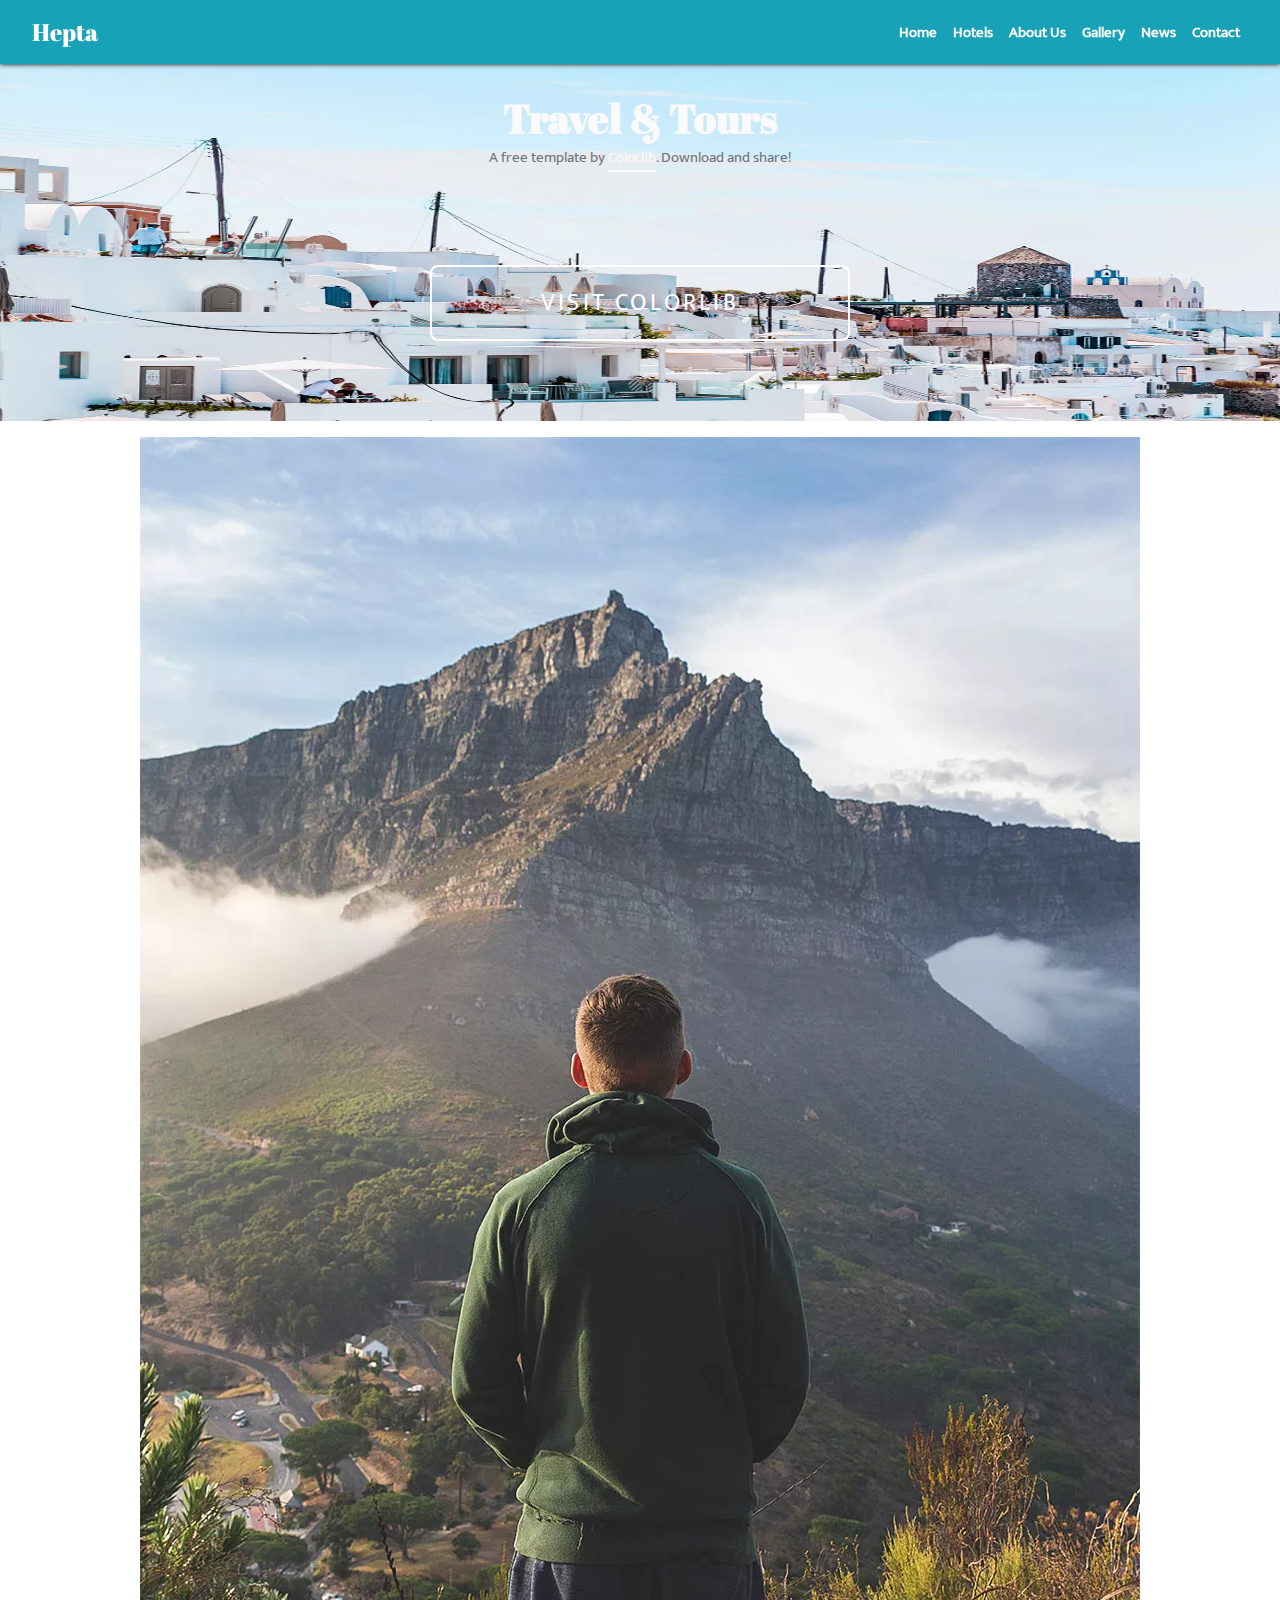
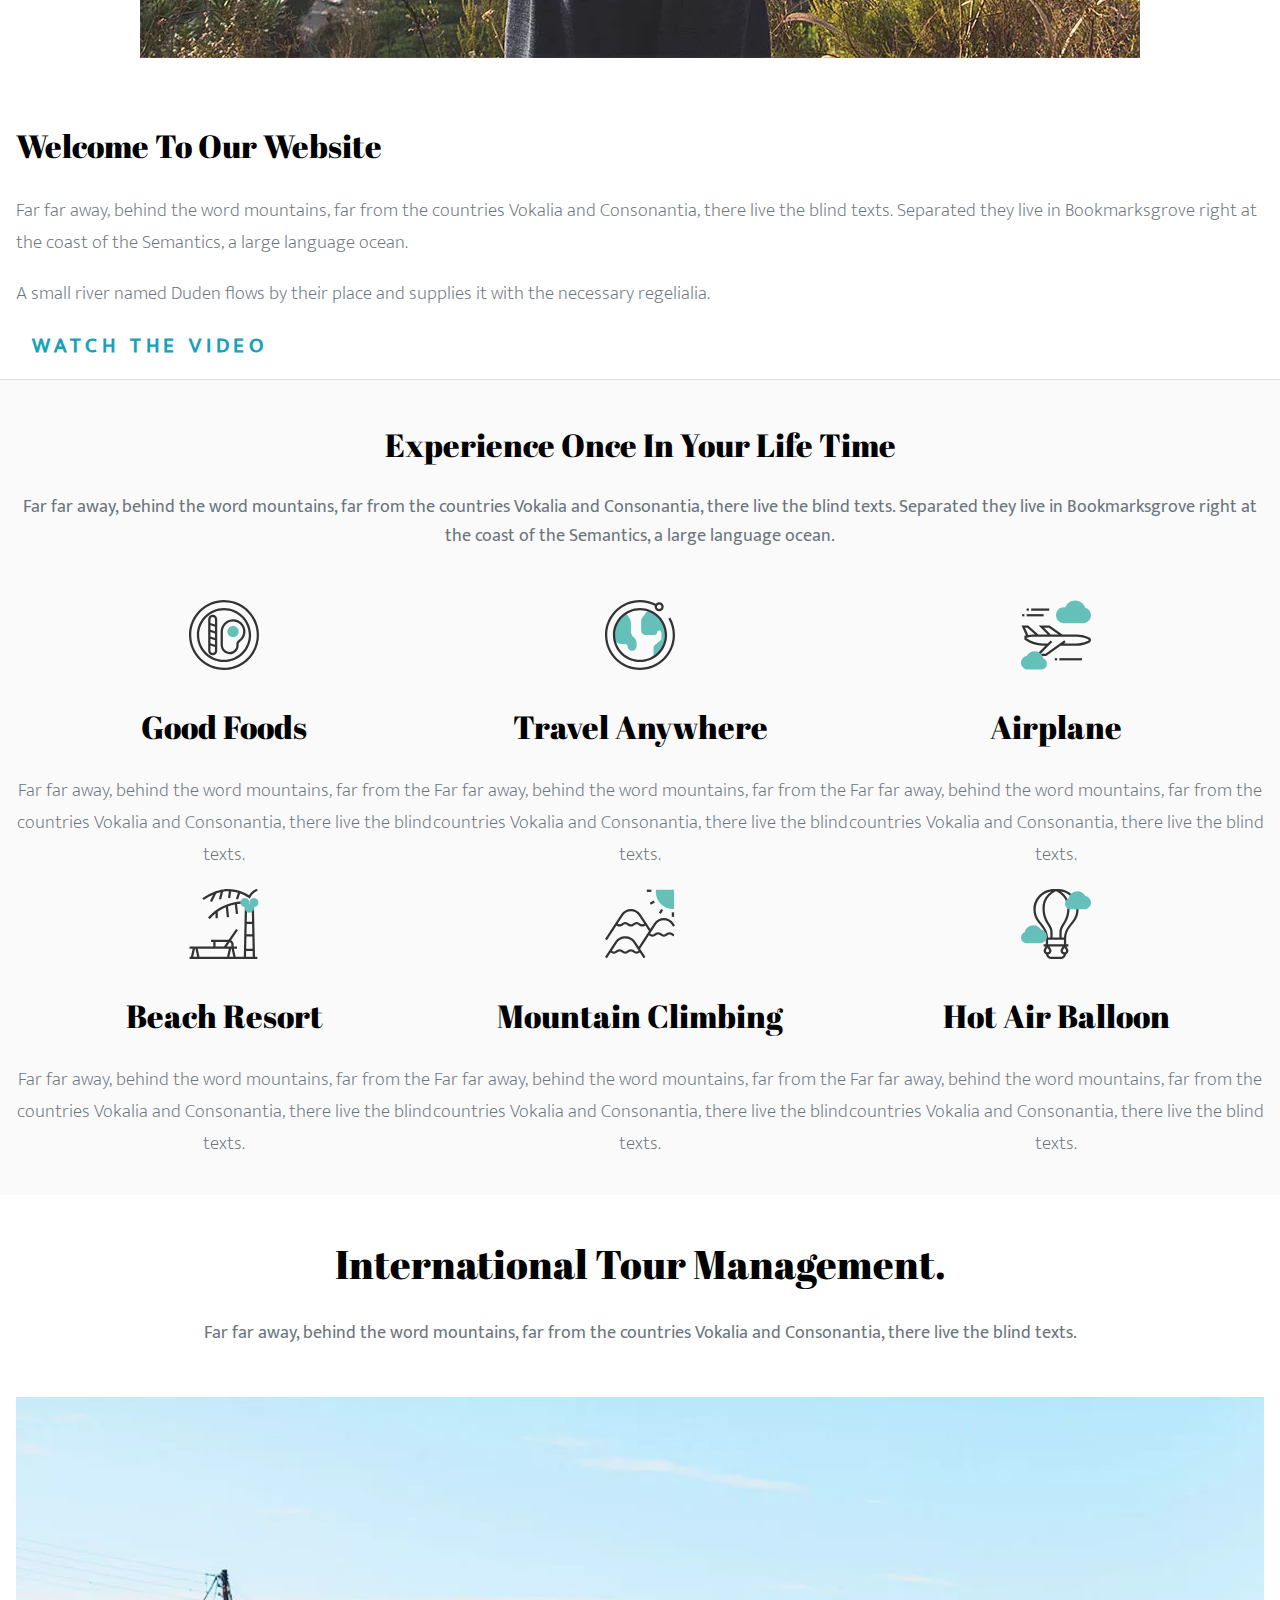
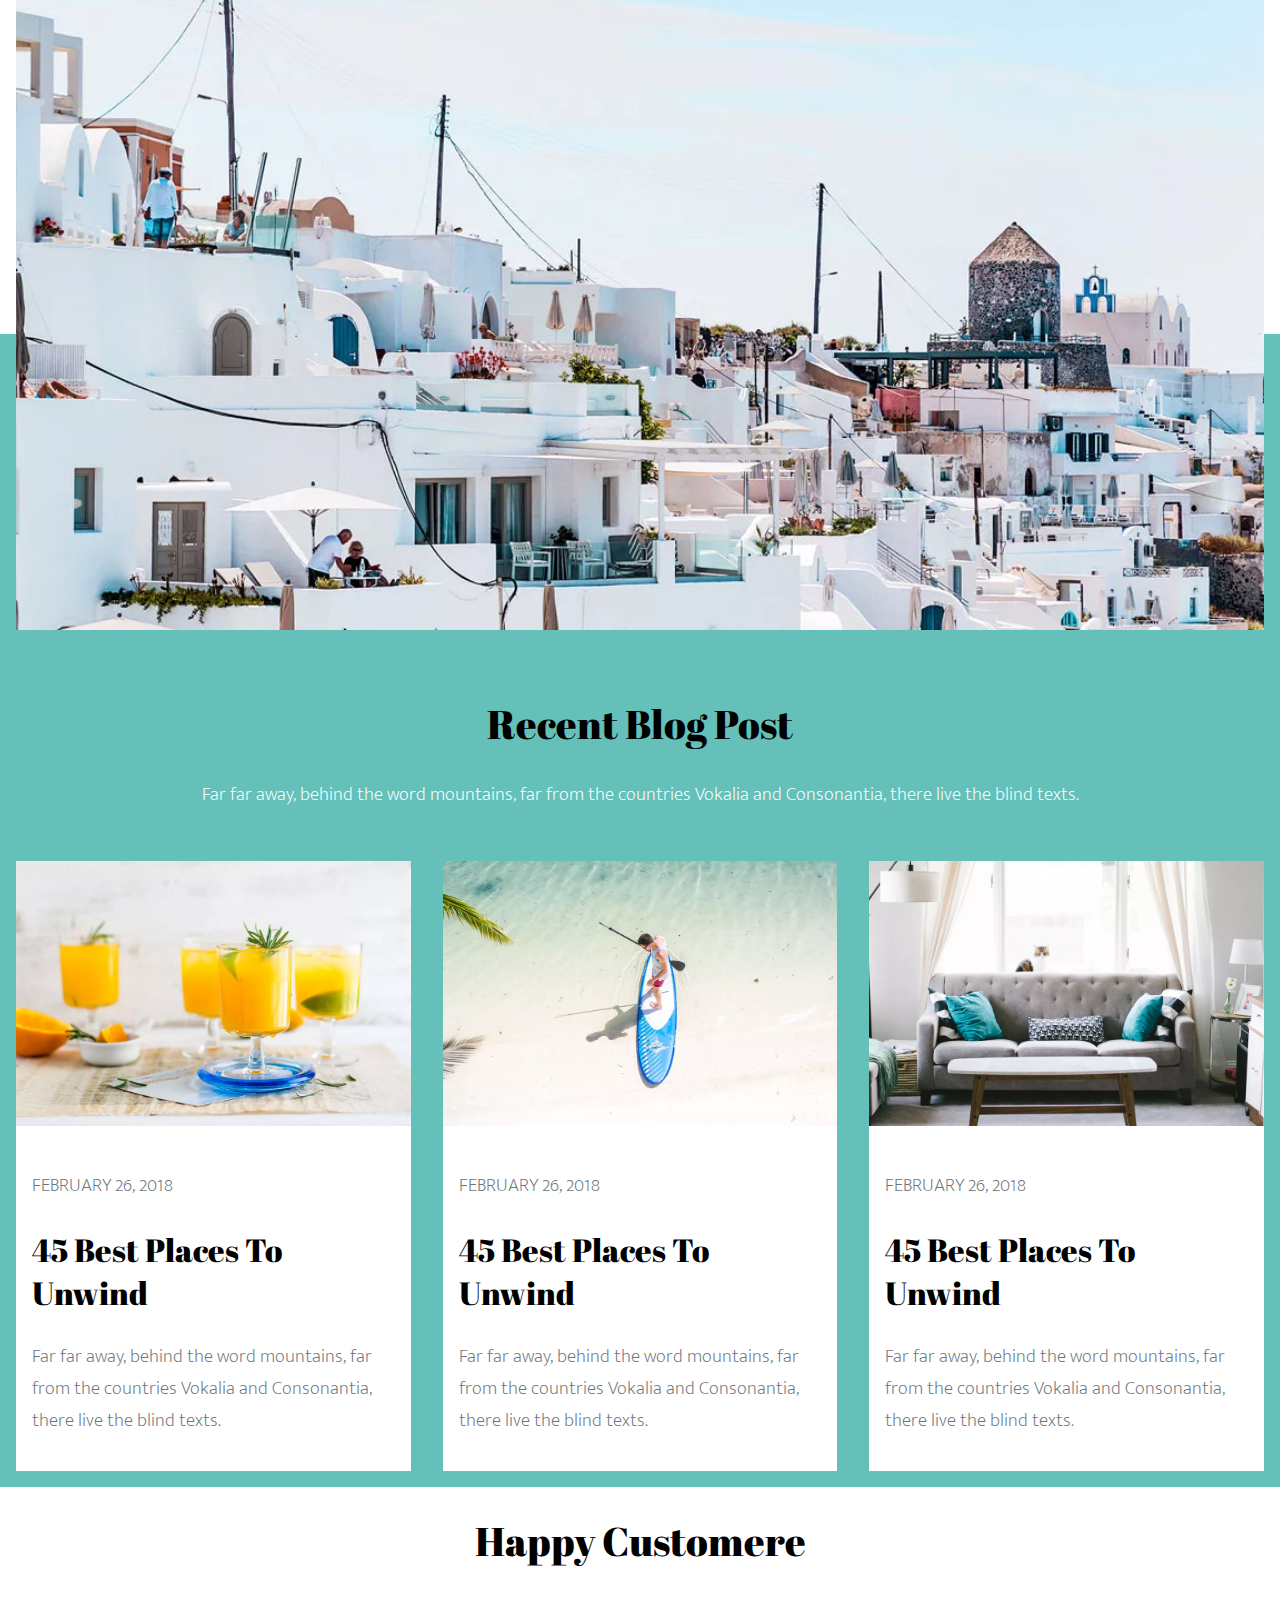
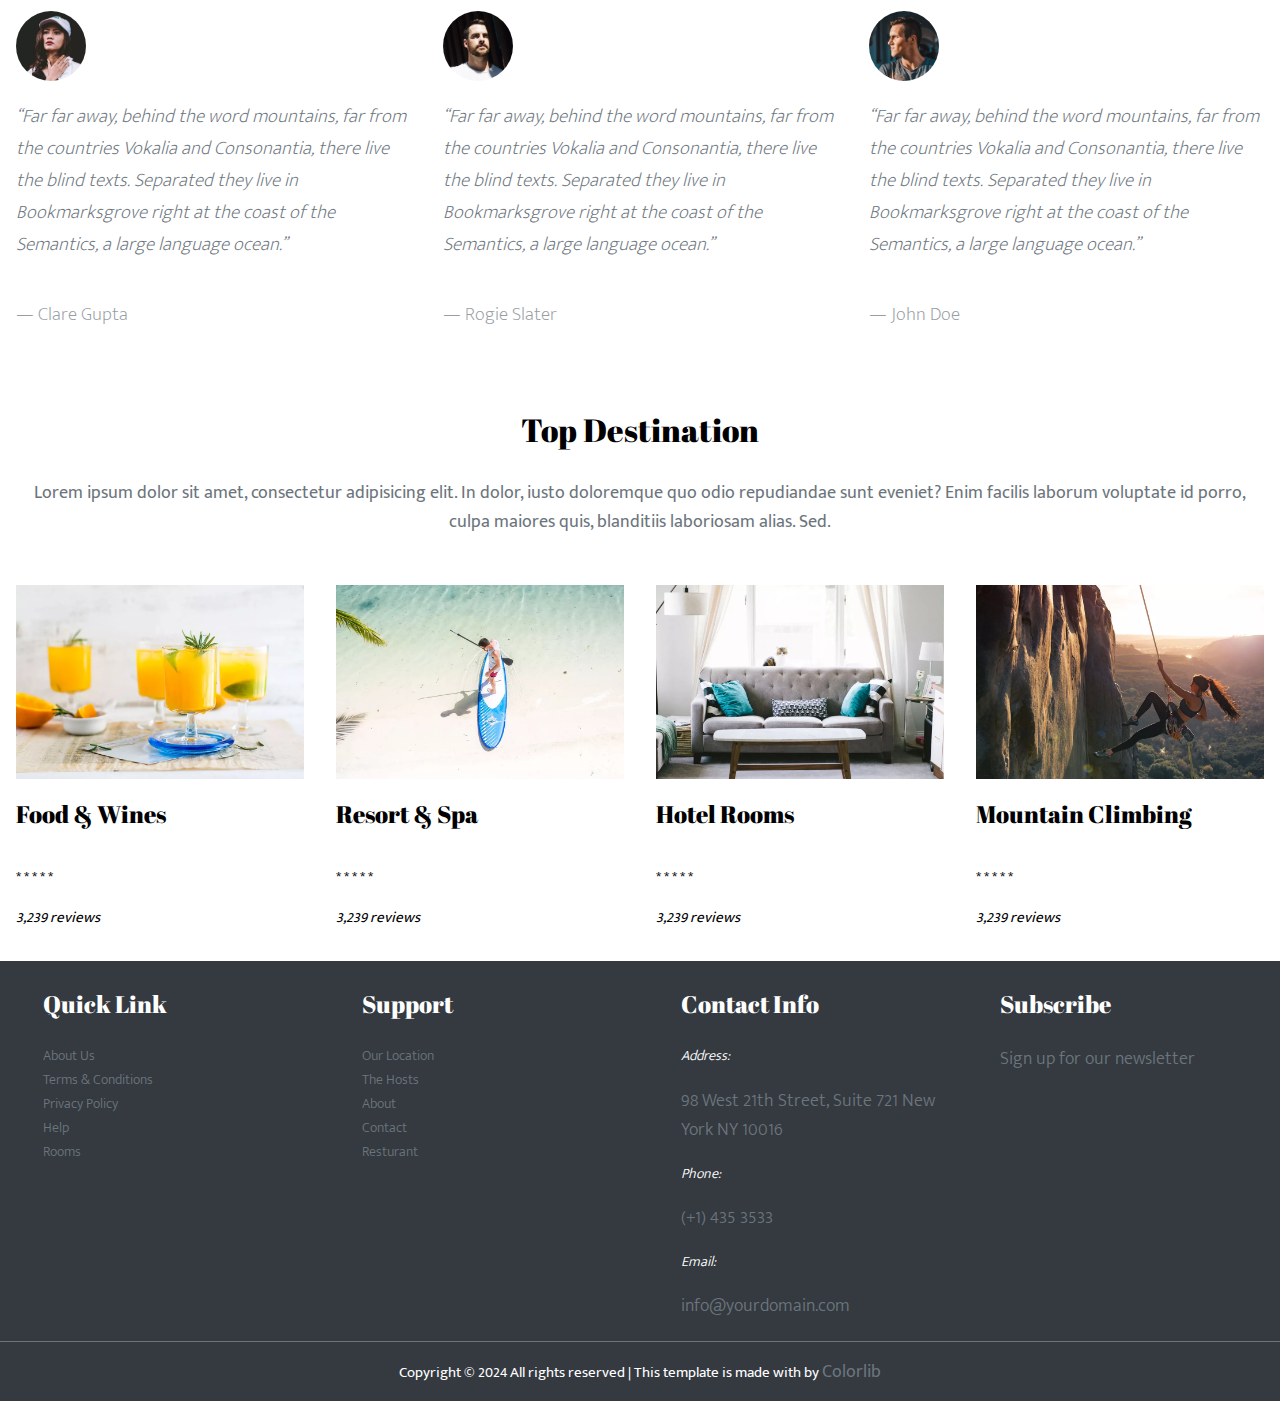
==== commit e03b1b89: "design finalized" ====
--- a/index.html
+++ b/index.html
@@ -14,33 +14,32 @@
         <div class="brand level-3-heading white-text">Hepta</div>
         <ul class="nav-menu">
             <li>
-                <a href="#" class="nav-link">Home</a>
-            </li>
-            <li>
-                <a href="#" class="nav-link">Hotels</a>
-            </li>
-            <li>
-                <a href="#" class="nav-link">About Us</a>
-            </li>
-            <li>
-                <a href="#" class="nav-link">Gallery</a>
-            </li>
-            <li>
-                <a href="#" class="nav-link">News</a>
-            </li>
-            <li>
-                <a href="#" class="nav-link">Contact</a>
+                <a href="/index.html" class="nav-link">Home</a>
+            </li>
+            <li>
+                <a href="/pages/hotels.html" class="nav-link">Hotels</a>
+            </li>
+            <li>
+                <a href="/pages/about_us.html" class="nav-link">About Us</a>
+            </li>
+            <li>
+                <a href="/pages/gallery.html" class="nav-link">Gallery</a>
+            </li>
+            <li>
+                <a href="/pages/blog.html" class="nav-link">News</a>
+            </li>
+            <li>
+                <a href="/pages/contact.html" class="nav-link">Contact</a>
             </li>
         </ul>
     </div>
-    <header>
-        <div class="banner">
+    <main>
+        <section class="banner">
+            <img src="/images/city-top-view.webp" alt="girl walking on road" class="banner-background-image">
             <h1 class="banner-heading">Travel & Tours</h1>
             <p class="banner-text">A free template by <a href="#">Colorlib</a>. Download and share!</p>
             <a href="#" class="btn btn-white-border">visit colorlib</a>
-        </div>
-    </header>
-    <main>
+        </section>
         <section class="welcome">
             <div class="welcome-header">
                 <img src="./images/man_on_mountain.jpg.webp" alt="man exploring scence from top of mountain">
--- a/style.css
+++ b/style.css
@@ -37,7 +37,7 @@
     --white: #fff;
     --off-white: #FAF9F6;
     --gray: #6c757d;
-    --light-gray: #6c757d;
+    --light-gray: #e6eaec;
     --gray-dark: #343a40;
     --primary: #65c0ba;
     --secondary: #6c757d;
@@ -64,18 +64,27 @@
     /* width: 100vw; */
 }
 
+.bolg-body {
+    margin: 0;
+    padding: 0;
+    font-size: 15px;
+    font-family: mukta-mahi-regular, sans-serif;
+    background-color: var(--light-gray);
+}
+
 /* ------------------------------------ */
 
-header {
-    /* height: 3rem; */
-    /* width: 100vw; */
-    background-image: url(./images/city-top-view.webp);
-    background-color: var(--secondary);
-    height: 100vh;
-    background-position: center;
+/* header { */
+/* height: 3rem; */
+/* width: 100vw; */
+/* background-image: url(./images/city-top-view.webp); */
+/* filter: contrast(90%); */
+/* background-color: var(--secondary); */
+/* height: 100vh; */
+/* background-position: center;
     background-size: cover;
-    background-repeat: no-repeat;
-}
+    background-repeat: no-repeat; */
+/* } */
 
 .nav-bar {
     display: flex;
@@ -88,6 +97,7 @@
     top: 0;
     background-color: var(--cyan);
     box-shadow: 0px 0px 5px black;
+    z-index: 2;
 }
 
 .brand {
@@ -100,6 +110,7 @@
     justify-content: space-between;
     list-style: none;
     padding: 0;
+    margin: auto;
 }
 
 /* .nav-item {
@@ -113,10 +124,42 @@
     color: var(--off-white);
 }
 
+/* ------------------------------------ */
+
+main {
+    /* width: 100%; */
+    display: flex;
+    flex-direction: column;
+    align-items: center;
+    margin: 0;
+    padding: 0;
+}
+
 .banner {
+    width: 100%;
+    /* height: 100%; */
     display: flex;
     flex-direction: column;
     align-items: center;
+    /* margin: 0; */
+    padding: 0;
+    position: relative;
+    /* z-index: -1; */
+    /* background-color: transparent; */
+    /* border: 1px solid red; */
+    /* margin-bottom: 1rem; */
+    /* overflow: hidden; */
+    /* box-sizing: border-box; */
+}
+
+.banner-background-image {
+    height: 100%;
+    width: 100%;
+    /* height: fit-content; */
+    position: absolute;
+    top: 0;
+    left: 0;
+    z-index: -1;
 }
 
 .banner-heading {
@@ -156,7 +199,8 @@
     font-size: 1.5rem;
     /* font-weight: bold; */
     letter-spacing: .2rem;
-    margin-top: 8rem;
+    margin-top: 5rem;
+    margin-bottom: 5rem;
 }
 
 .btn-white-border {
@@ -170,6 +214,9 @@
 
 .btn-blue-border {
     border: 2px solid var(--blue);
+    color: black;
+    width: 50%;
+    font-size: smaller;
 }
 
 .btn-blue-border:hover {
@@ -177,26 +224,18 @@
     background-color: var(--blue);
 }
 
-/* ------------------------------------ */
-
-main {
-    /* width: 100%; */
+.welcome {
+    width: 100%;
     display: flex;
     flex-direction: column;
     align-items: center;
-    margin: 0;
-    padding: 0;
-}
-
-.welcome {
-    width: 100%;
-    display: flex;
-    flex-direction: column;
-    /* align-items: center; */
     /* justify-content: space-around; */
     background: transparent;
-    padding: 1rem;
-    margin: 0;
+    /* padding: 1rem; */
+    /* margin-top: 4rem; */
+    /* border: 1px solid black; */
+    /* display: block; */
+    /* position: relative; */
 }
 
 .welcome-header {
@@ -231,23 +270,54 @@
     text-align: center;
     background: var(--light);
     border-top: 1px solid #e0e0e0;
+    /* padding: 1rem; */
+    margin: 0;
+}
+
+.experience-header {
+    padding: 1rem;
+}
+
+.experience-cards-container {
+    padding: 1rem;
+    display: flex;
+    flex-direction: column;
+}
+
+.card-experience {
+    width: 100%;
+}
+
+.row-col-2 {
+    padding: 1rem;
+    display: flex;
+    flex-direction: column;
+    align-items: flex-start;
+}
+
+.row-col-2-card {
+    width: 100%;
+    text-align: left;
+    margin: 0;
+}
+
+.row-col-2-card img {
+    width: 100%;
+}
+
+.p-2 {
+    padding-left: 2rem;
+    padding-right: 2rem;
+}
+
+.p-all-2 {
+    padding: 2rem;
     ;
-    padding: 1rem;
-    margin: 0;
-}
-
-.experience-header {
-    padding: 1rem;
-}
-
-.experience-cards-container {
-    padding: 1rem;
-    display: flex;
-    flex-direction: column;
-}
-
-.card-experience {
-    width: 100%;
+}
+
+.m-2 {
+    margin-left: 2rem;
+    margin-right: 2rem;
 }
 
 .tour-management {
@@ -259,7 +329,7 @@
     text-align: center;
     background: transparent;
     /* border-top: 1px solid #e0e0e0; */
-    padding: 1rem;
+    /* padding: 1rem; */
     margin: 0;
 }
 
@@ -284,7 +354,7 @@
     /* justify-content: space-around; */
     /* text-align: center; */
     background: #65c0ba;
-    padding: 1rem;
+    /* padding: 1rem; */
     margin: 0;
     margin-top: -10rem;
     padding-top: 10rem;
@@ -292,6 +362,8 @@
 }
 
 .blog-post-header {
+    /* width: 100%; */
+    margin: auto;
     padding: 1rem;
     text-align: center;
 }
@@ -314,6 +386,10 @@
     width: 100%;
 }
 
+.blog-card-image:hover {
+    cursor: pointer;
+}
+
 .card-body {
     padding: 1rem;
 }
@@ -332,7 +408,7 @@
 
 .happy-customers-header {
     text-align: center;
-    padding: 1rem;
+    /* padding: 1rem; */
 }
 
 .customers-cards-container {
@@ -379,6 +455,110 @@
 
 .card-image-destination {
     width: 100%;
+}
+
+.gallery {
+    width: 100%;
+    display: flex;
+    flex-direction: column;
+    padding: 1rem;
+}
+
+.col-1 {
+    display: flex;
+    flex-direction: column;
+}
+
+.gallery-img-container {
+    width: 100%;
+}
+
+.gallery-img {
+    width: 100%;
+}
+
+.blog-container {
+    width: 100vw;
+    display: flex;
+    flex-direction: column;
+    text-align: center;
+    /* padding: 2rem; */
+    /* border: 1px solid black; */
+}
+
+.blog-left {
+    width: 100%;
+    display: flex;
+    flex-direction: column;
+    /* padding: 1rem; */
+    /* align-items: center; */
+    /* justify-content: space-around; */
+}
+
+.blog-right {
+    width: 100%;
+    display: flex;
+    flex-direction: column;
+}
+
+.search-box {
+    height: 5rem;
+    padding-top: 1.5rem;
+    padding-bottom: 1.5rem;
+    display: flex;
+    /* justify-content: space-between; */
+    margin: 1rem;
+    /* box-shadow: 0px 0px 5px #dee2e6; */
+}
+
+.form-control {
+    width: 100%;
+    height: 2rem;
+    /* border: none; */
+    border: 1px solid #dee2e6;
+    border-radius: .3rem;
+    box-shadow: 0px 0px 5px #dee2e6;
+    /* margin-left: 1rem; */
+    padding: .5rem;
+    font-size: 1.2rem;
+}
+
+.form-text-area {
+    width: 100%;
+    /* height: 2rem; */
+    /* border: none; */
+    border: 1px solid #dee2e6;
+    border-radius: .3rem;
+    box-shadow: 0px 0px 5px #dee2e6;
+    /* margin-left: 1rem; */
+    padding: .5rem;
+    font-size: 1.2rem;
+}
+
+.categories {
+    padding: 1rem;
+}
+
+.categories-heading {
+    color: var(--dark);
+}
+
+.categories table {
+    width: 100%;
+}
+
+/* .categories table tr{
+    display: flex;
+    width: 100%;
+} */
+.categories a {
+    text-decoration: none;
+    color: var(--cyan);
+    font-size: 1.3rem;
+}
+
+.text-right {
+    text-align: right;
 }
 
 /* ------------------------------------ */
@@ -407,8 +587,11 @@
 }
 
 .footer-top {
-    width: 100%;
+    /* width: 100%; */
     border-bottom: 1px solid var(--gray);
+    /* display: flex;
+    flex-direction: column;
+    justify-content: space-around; */
 }
 
 .footer-col {
@@ -419,7 +602,8 @@
 
 
 .footer-bottom {
-    padding: 1rem;
+    padding-left: 1rem;
+    padding-right: 1rem;
     text-align: center;
 }
 
@@ -443,6 +627,18 @@
     font-weight: lighter;
 }
 
+
+.level-3-heading a {
+    text-decoration: none;
+    color: black;
+    cursor: pointer;
+}
+
+.level-3-heading a:hover {
+    cursor: pointer;
+    color: var(--cyan);
+}
+
 .level-3-heading-white {
     color: var(--white);
 }
@@ -467,6 +663,7 @@
     font-weight: lighter;
 }
 
+
 .medium-white-text {
     font-family: mukta-mahi-extra-light;
     color: var(--white);
@@ -482,10 +679,113 @@
     height: 70px;
 }
 
+.bg-white {
+    background-color: var(--white);
+}
+
+.blog-post-container {
+    display: flex;
+    flex-direction: column;
+    /* border: 1px solid black; */
+}
+
+.bg-fa {
+    background-color: #fafafa;
+    border-top: 1px solid #bbbaba;
+}
+
+.contact-container {
+    width: 100%;
+    /* height: 100vh; */
+    display: flex;
+    flex-direction: column;
+    /* padding: 1rem; */
+    /* background-color: #d49393; */
+}
+
+.contact-left {
+    margin: 1.5rem;
+    display: flex;
+    flex-direction: column;
+    border: 1px solid #dee2e6;
+    border-radius: .3rem;
+    box-shadow: 0px 0px 10px 10px #dee2e6;
+}
+
+.form-group {
+    display: flex;
+    flex-direction: column;
+    width: 90%;
+    padding: 1rem;
+}
+
+.contact-right {
+    margin: auto;
+    padding: 1rem;
+}
+.contact-right p{
+    color: var(--cyan);
+}
+
+.btn-form {
+    border: 2px solid var(--blue);
+    color: black;
+    background-color: white;
+    width: 100%;
+    font-size: smaller;
+    padding: 1rem;
+    border-radius: .5rem;
+    color: var(--gray-dark);
+    margin: auto;
+    font-family: mukta-mahi-extra-light;
+    font-size: 1.3rem;
+}
+.btn-form:hover {
+    color: white;
+    background-color: var(--blue);
+    transition-duration: .5s;
+    cursor: pointer;
+    font-weight: bolder;
+}
+
 /* ------------------------------------- */
 /*    MIN WIDTH 768px    */
 
 @media only screen and (min-width:768px) {
+    .contact-container {
+        display: flex;
+        flex-direction: row;
+        /* width: fit-content; */
+    }
+
+    .contact-left {
+        width: 60%;
+    }
+
+    .form-row {
+        width: 100%;
+        display: flex;
+        flex-direction: row;
+        justify-content: space-between;
+        background-color: black;
+    }
+
+    .form-group {
+        display: flex;
+        flex-direction: column;
+    }
+
+    .contact-right {
+        width: 40%;
+        /* background-color: var(--yellow); */
+    }
+    .btn-form {
+        width: 30%;
+        margin-left: 0;
+    }
+
+    /* ------------- */
+
     .nav-bar {
         justify-content: space-between;
     }
@@ -503,10 +803,28 @@
         width: 30%;
     }
 
+    .btn-blue-border {
+        border: 2px solid var(--blue);
+        color: black;
+        width: 50%;
+        font-size: smaller;
+    }
+
+
     .experience-cards-container {
         display: grid;
         grid-template-columns: repeat(2, 1fr);
         grid-template-rows: auto;
+    }
+
+    .row-col-2 {
+        display: grid;
+        grid-template-columns: repeat(2, 1fr);
+        grid-template-rows: auto;
+    }
+
+    .row-col-2-img {
+        width: 100%;
     }
 
     .blog-post {
@@ -542,6 +860,67 @@
     footer li {
         font-size: .9rem;
     }
+
+    .col-2 {
+        display: grid;
+        grid-template-columns: repeat(2, 1fr);
+        gap: 1rem;
+    }
+
+    .col-3 {
+        display: grid;
+        grid-template-columns: 2fr, 1fr;
+        gap: 1rem;
+    }
+
+    .blog-post-container {
+        display: grid;
+        grid-template-columns: repeat(3, 1fr);
+        grid-template-areas: "left left right";
+        gap: 1rem;
+        padding-left: 2rem;
+        padding-right: 2rem;
+    }
+
+    .blog-left {
+        /* width: 70%; */
+        /* border: 1px solid black; */
+        display: grid;
+        grid-template-columns: repeat(2, 1fr);
+        grid-template-rows: auto;
+        grid-area: left;
+    }
+
+    .blog-right {
+        width: 70%;
+        display: flex;
+        flex-direction: column;
+        grid-area: right;
+        margin: auto;
+    }
+
+    .blog-right-card {
+        display: flex;
+        background-color: var(--white);
+        margin: 1rem;
+        /* padding: 1rem; */
+    }
+
+    .blog-right-medium-gray-text {
+        font-size: .8rem;
+    }
+
+    .blog-right-level-3-heading {
+        font-family: abril-fat-face-regular;
+        font-size: 1rem;
+        font-weight: lighter;
+    }
+
+    .blog-right-level-3-heading a {
+        text-decoration: none;
+        color: black;
+    }
+
 }
 
 /* ------------------------------------- */
@@ -568,4 +947,10 @@
     .top-destinations-cards-container {
         grid-template-columns: repeat(4, 1fr);
     }
+
+    .col-4 {
+        display: grid;
+        grid-template-columns: repeat(4, 1fr);
+        gap: 1rem;
+    }
 }